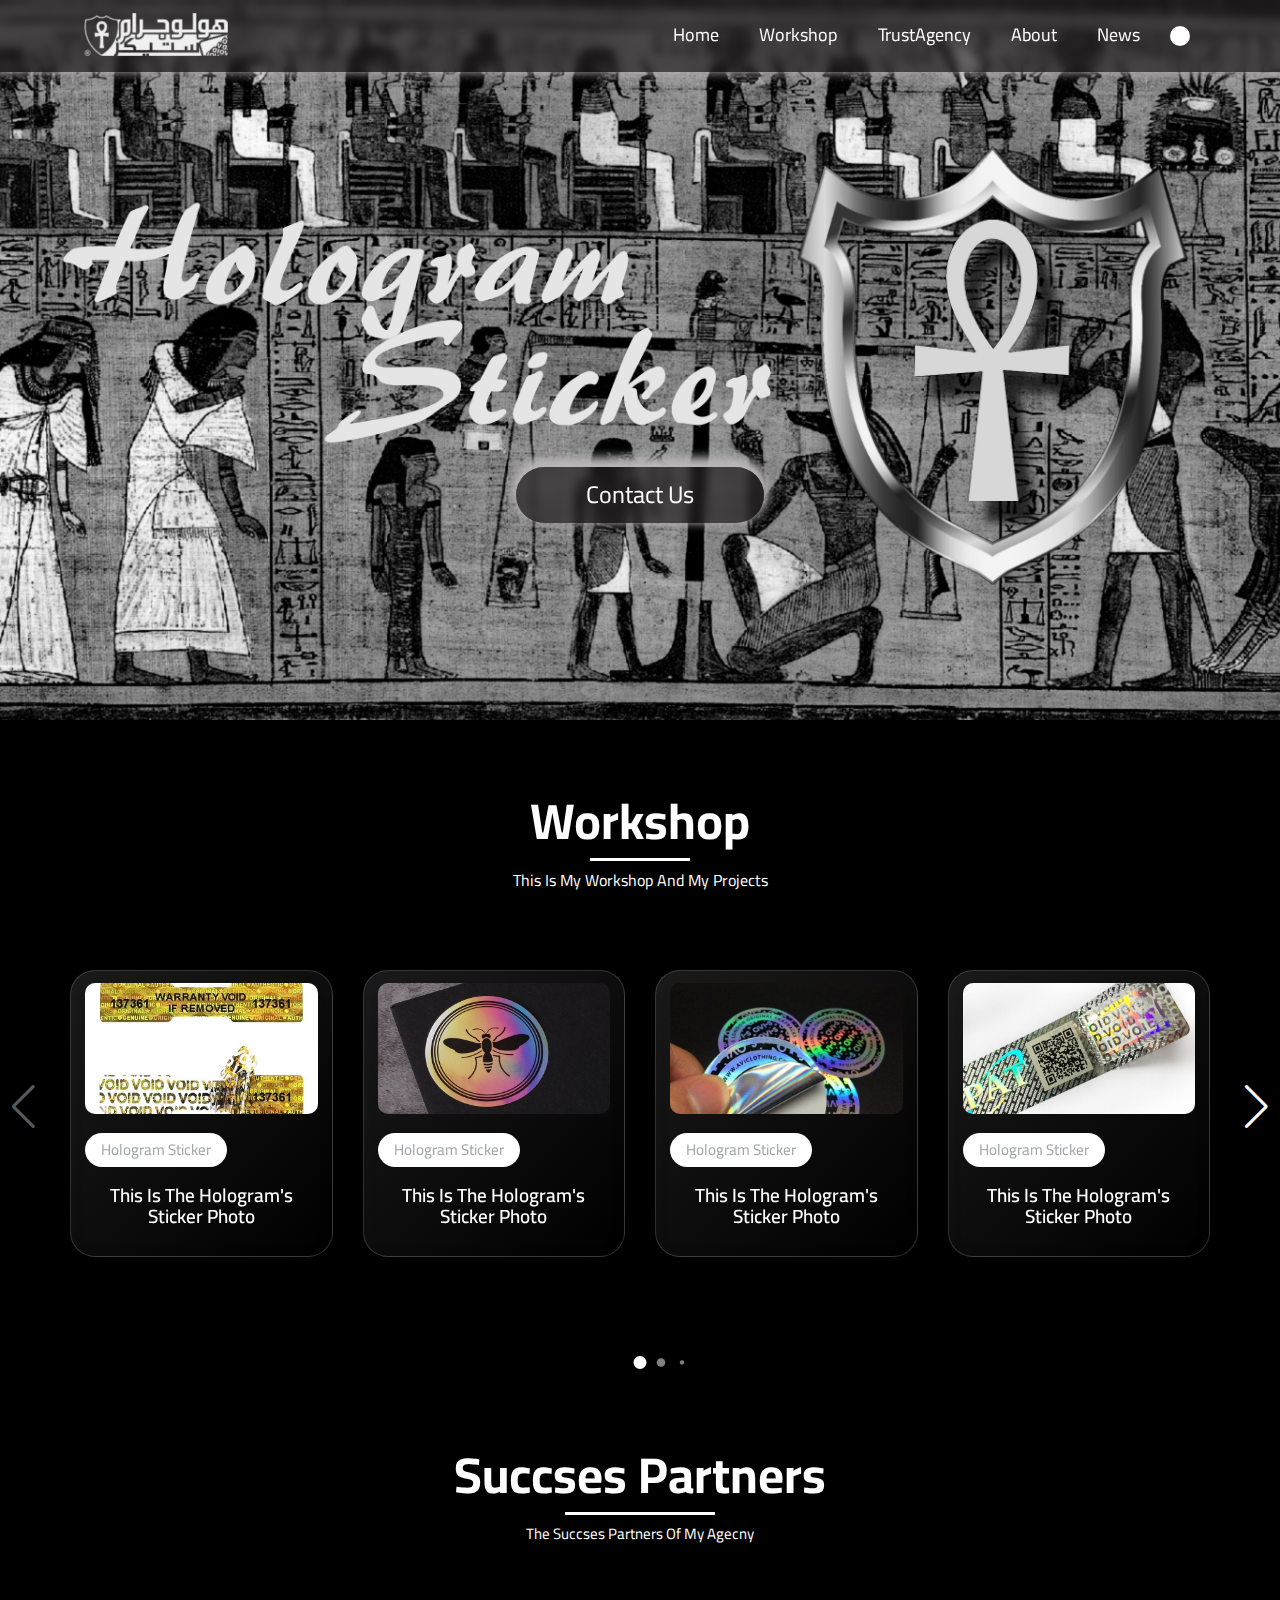
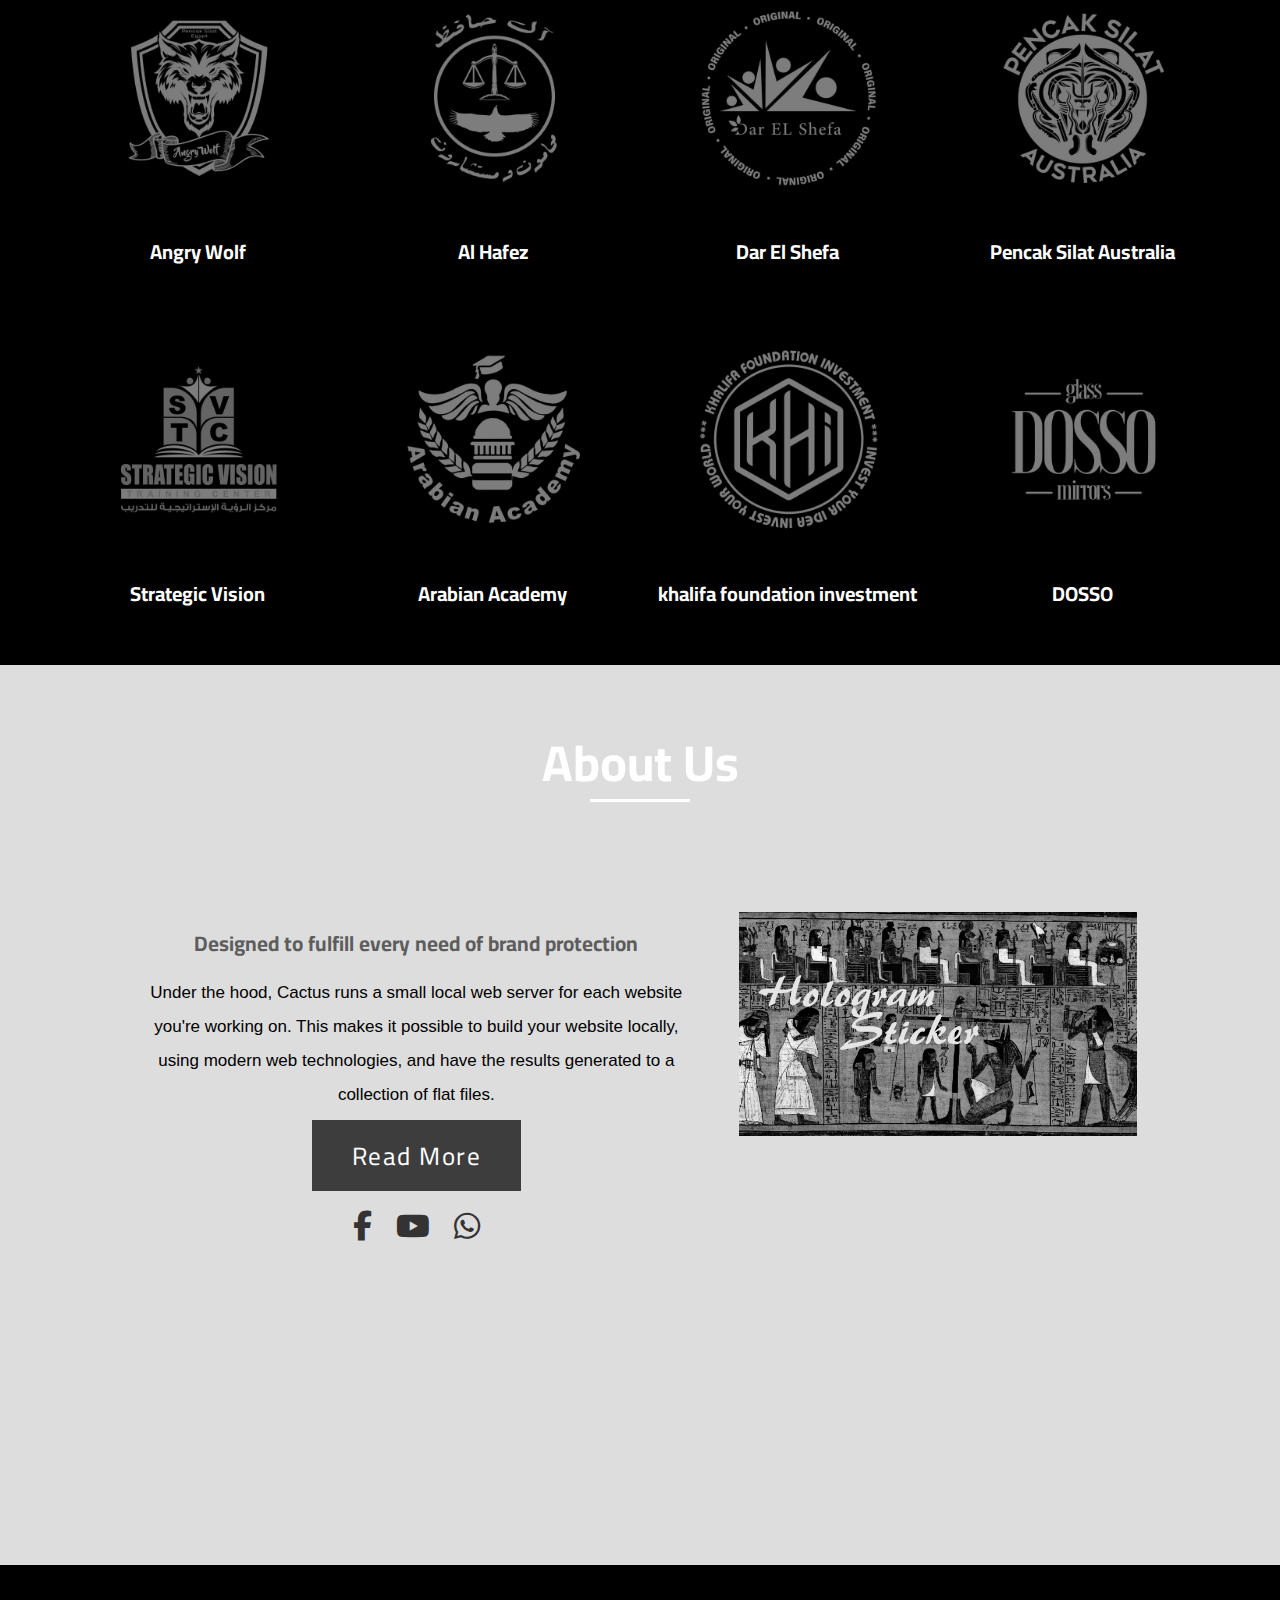
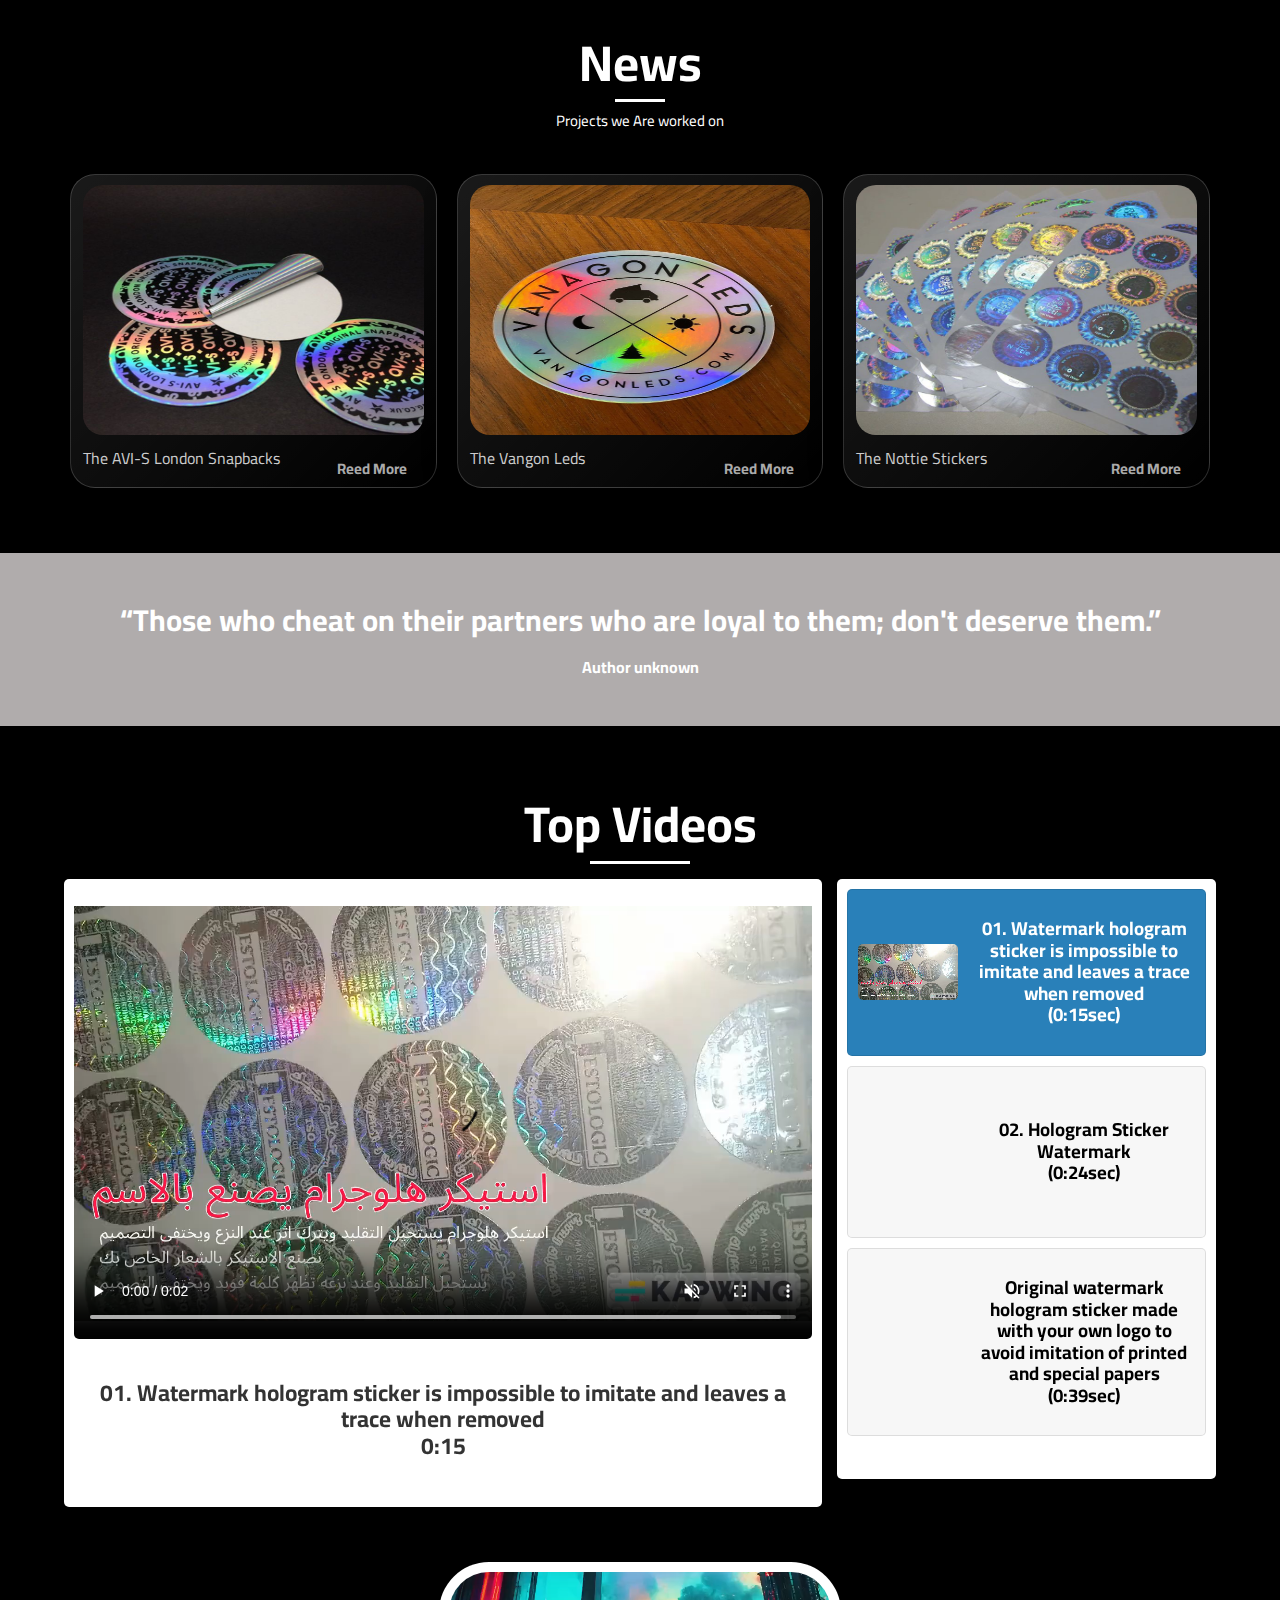
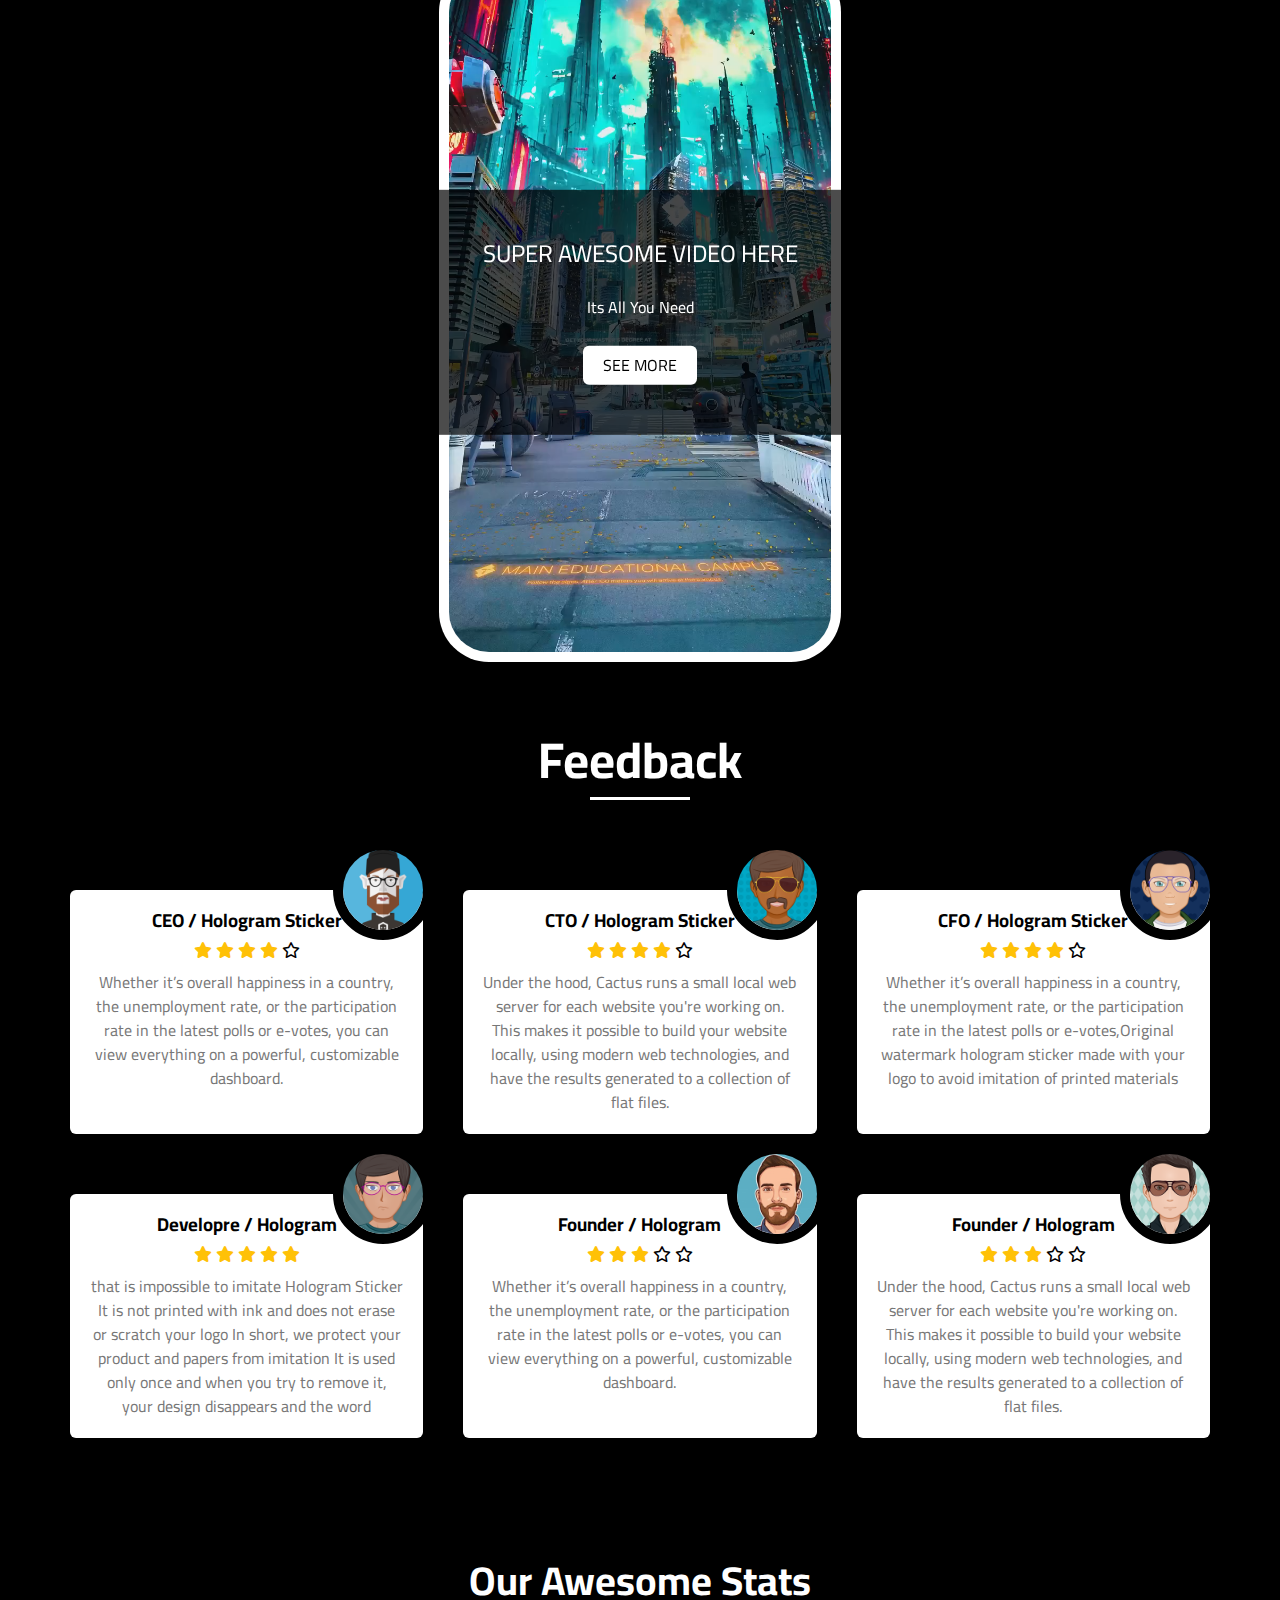
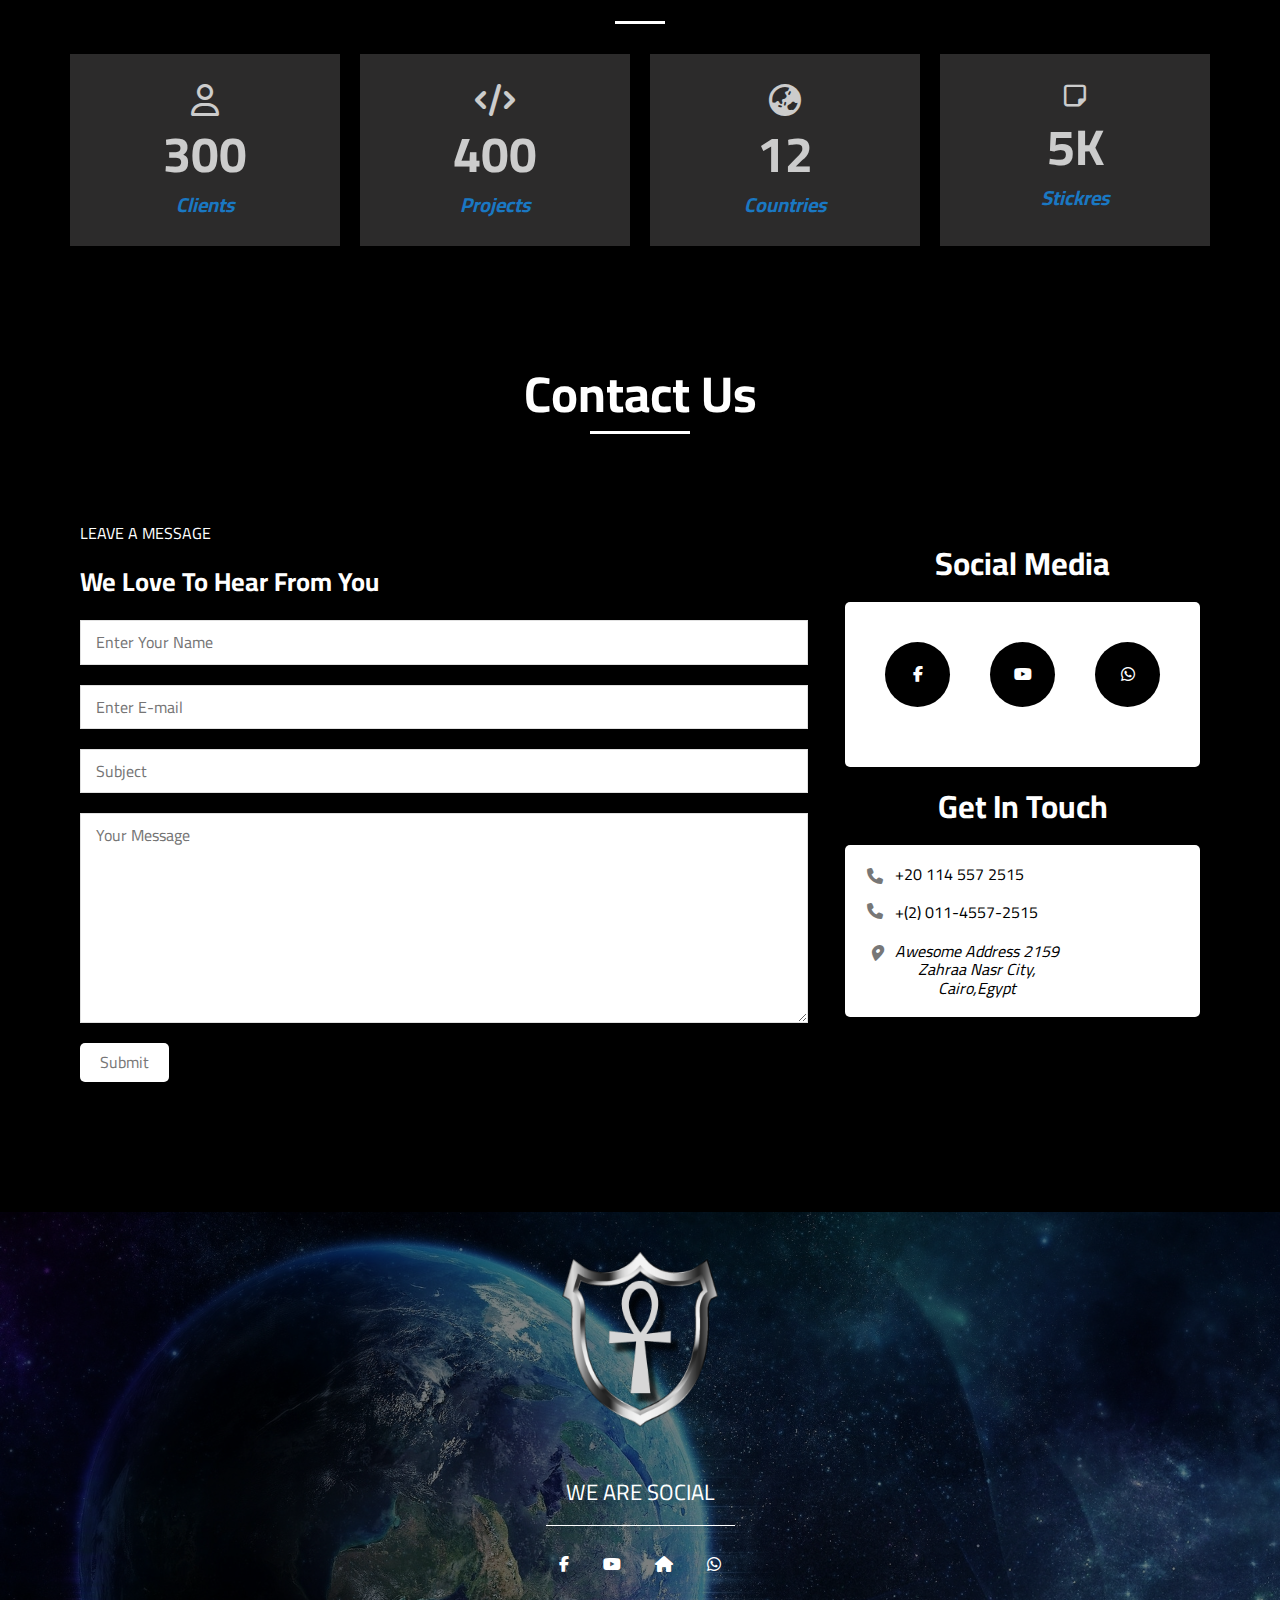
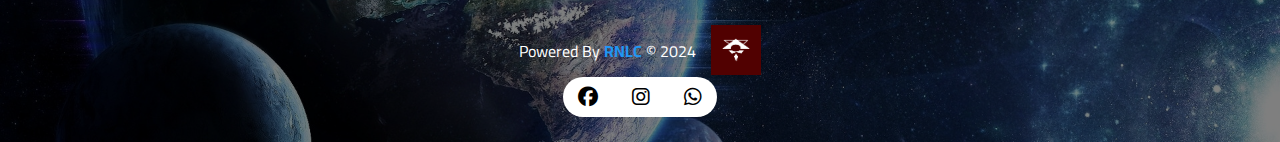
==== index.html @ 2830eb27 "Add files via upload" ====
<!DOCTYPE html>
<html lang="en">

<head>
    <meta charset="UTF-8" />
    <meta http-equiv="X-UA-Compatible" content="IE=edge" />
    <meta name="viewport" content="width=device-width, initial-scale=1.0" />
    <title>hologram</title>
    <link rel="stylesheet" href="css/normalize.css" />
    <link rel="stylesheet" href="css/index.css" />
    <!-- Font Awesome -->
    <link rel="stylesheet" href="css/all.min.css" />
    <!-- Google Fonts -->
    <link rel="preconnect" href="https://fonts.googleapis.com" />
    <link rel="preconnect" href="https://fonts.gstatic.com" crossorigin />
    <link href="https://fonts.googleapis.com/css2?family=Cairo:wght@300;400;700&#038;display=swap" rel="stylesheet" />

    <link rel="preconnect" href="https://fonts.googleapis.com">
    <link rel="preconnect" href="https://fonts.gstatic.com" crossorigin>
    <link
        href="https://fonts.googleapis.com/css2?family=Merriweather:ital,wght@0,300;0,400;0,700;0,900;1,300;1,400;1,700;1,900&display=swap"
        rel="stylesheet">
    <!-- Linking SwiperJS Script -->
    <link
      rel="stylesheet"
      href="https://cdn.jsdelivr.net/npm/swiper@11/swiper-bundle.min.css"
    />
</head>

<body>

    <body>
        <!-- Start Header -->
        <header class="hero" id="Header">
            <a href="" class="logo"><img src="imgs/hologram_logo.png" alt=""></a>
            <nav>
                <ul id="navbar">
                    <li><a href="#content">Home</a></li>
                    <li><a href="#product">Workshop</a></li>
                    <li><a href="#agency">TrustAgency</a></li>
                    <li><a href="#about">About</a></li>
                    <li><a href="#news">News</a></li>
                    <li>
                        <div id="google_translate_element" class="last"></div>

                        <script type="text/javascript">
                            function googleTranslateElementInit() {
                                new google.translate.TranslateElement({ pageLanguage: 'en' }, 'google_translate_element');
                            }
                        </script>
            
                        <script type="text/javascript"
                            src="//translate.google.com/translate_a/element.js?cb=googleTranslateElementInit"></script>
                    </li>
                    <a href="#" id="Close">
                        <i class="fa-solid fa-xmark"></i>
                    </a>
                </ul>
            </nav>
            <div class="mobile" id="mobile">
                <a href="#" id="menu">
                    <i id="bar" class="fa-solid fa-bars"></i>
                </a>
            </div>
                <script>
                    let cards = document.querySelectorAll('.silver');
                    cards.forEach(card => {
                        card.onmousemove = function (e) {
                            let x = e.pageX - card.offsetLeft;
                            let y = e.pageY - card.offsetTop;

                            card.style.setProperty('--x', x + 'px');
                            card.style.setProperty('--y', y + 'px');
                        }
                    })
                </script>
            </div>
        </header>
        <!-- End Header -->

        <!-- Start Landing Page -->
        <div class="content" id="content">
            <img src="imgs/hologram_landing_page.png" alt="" style="width: 100%; height: 100%;">
            <div class="info-contact">
                <a href="#Contact">Contact Us</a>   
            </div>
            <div class="silver">
                <img src="imgs/silver_hologram.png">
            </div> 
        </div>
        <!-- End Landing Page -->

        <!-- Start Product -->
        <div class="container-product swiper" id="product">
            <h2 class="main-title">Workshop</h2>
            <p style="color: white; padding-bottom: 30px;">This Is My Workshop And My Projects</p>
            <div class="card-wrapper">
              <ul class="card-list swiper-wrapper">
                <li class="card-item swiper-slide">
                  <a href="#" class="card-link">
                    <img src="./imgs/work1.jpg" alt="Card Image" class="card-image" />
                    <p class="badge">Hologram Sticker</p>
                    <h2 class="card-title">
                        This Is The Hologram's Sticker Photo

                    </h2>
                  </a>
                </li>
                <li class="card-item swiper-slide">
                  <a href="#" class="card-link">
                    <img src="./imgs/work2.jpg" alt="Card Image" class="card-image" />
                    <p class="badge">Hologram Sticker</p>
                    <h2 class="card-title">
                        This Is The Hologram's Sticker Photo

                    </h2>
                  </a>
                </li>
                <li class="card-item swiper-slide">
                  <a href="#" class="card-link">
                    <img src="./imgs/work3.jpg" alt="Card Image" class="card-image" />
                    <p class="badge">Hologram Sticker</p>
                    <h2 class="card-title">
                        This Is The Hologram's Sticker Photo

                    </h2>
                  </a>
                </li>
                <li class="card-item swiper-slide">
                  <a href="#" class="card-link">
                    <img src="./imgs/work4.jpg" alt="Card Image" class="card-image" />
                    <p class="badge">Hologram Sticker</p>
                    <h2 class="card-title">
                      This Is The Hologram's Sticker Photo
                    </h2>
                  </a>
                </li>
                <li class="card-item swiper-slide">
                    <a href="#" class="card-link">
                      <img src="./imgs/work5.jpg" alt="Card Image" class="card-image" />
                      <p class="badge">Hologram Sticker</p>
                      <h2 class="card-title">
                          This Is The Hologram's Sticker Photo
  
                      </h2>
                    </a>
                  </li>
                  <li class="card-item swiper-slide">
                    <a href="#" class="card-link">
                      <img src="./imgs/work6.jpg" alt="Card Image" class="card-image" />
                      <p class="badge">Hologram Sticker</p>
                      <h2 class="card-title">
                          This Is The Hologram's Sticker Photo
  
                      </h2>
                    </a>
                  </li>
                  <li class="card-item swiper-slide">
                    <a href="#" class="card-link">
                      <img src="./imgs/work7.jpg" alt="Card Image" class="card-image" />
                      <p class="badge">Hologram Sticker</p>
                      <h2 class="card-title">
                          This Is The Hologram's Sticker Photo
  
                      </h2>
                    </a>
                  </li>
                  <li class="card-item swiper-slide">
                    <a href="#" class="card-link">
                      <img src="./imgs/work8.jpg" alt="Card Image" class="card-image" />
                      <p class="badge">Hologram Sticker</p>
                      <h2 class="card-title">
                        This Is The Hologram's Sticker Photo
                      </h2>
                    </a>
                  </li>
                  <li class="card-item swiper-slide">
                    <a href="#" class="card-link">
                      <img src="./imgs/work9.jpg" alt="Card Image" class="card-image" />
                      <p class="badge">Hologram Sticker</p>
                      <h2 class="card-title">
                          This Is The Hologram's Sticker Photo
  
                      </h2>
                    </a>
                  </li>
                  <li class="card-item swiper-slide">
                    <a href="#" class="card-link">
                      <img src="./imgs/work10.jpg" alt="Card Image" class="card-image" />
                      <p class="badge">Hologram Sticker</p>
                      <h2 class="card-title">
                          This Is The Hologram's Sticker Photo
  
                      </h2>
                    </a>
                  </li>
                  <li class="card-item swiper-slide">
                    <a href="#" class="card-link">
                      <img src="./imgs/work11.jpg" alt="Card Image" class="card-image" />
                      <p class="badge">Hologram Sticker</p>
                      <h2 class="card-title">
                          This Is The Hologram's Sticker Photo
  
                      </h2>
                    </a>
                  </li>
                  <li class="card-item swiper-slide">
                    <a href="#" class="card-link">
                      <img src="./imgs/work12.jpg" alt="Card Image" class="card-image" />
                      <p class="badge">Hologram Sticker</p>
                      <h2 class="card-title">
                        This Is The Hologram's Sticker Photo
                      </h2>
                    </a>
                  </li>
                  <li class="card-item swiper-slide">
                    <a href="#" class="card-link">
                      <img src="./imgs/work13.jpg" alt="Card Image" class="card-image" />
                      <p class="badge">Hologram Sticker</p>
                      <h2 class="card-title">
                          This Is The Hologram's Sticker Photo
  
                      </h2>
                    </a>
                  </li>
                  <li class="card-item swiper-slide">
                    <a href="#" class="card-link">
                      <img src="./imgs/work14.jpg" alt="Card Image" class="card-image" />
                      <p class="badge">Hologram Sticker</p>
                      <h2 class="card-title">
                          This Is The Hologram's Sticker Photo
  
                      </h2>
                    </a>
                  </li>
                  <li class="card-item swiper-slide">
                    <a href="#" class="card-link">
                      <img src="./imgs/work15.jpg" alt="Card Image" class="card-image" />
                      <p class="badge">Hologram Sticker</p>
                      <h2 class="card-title">
                          This Is The Hologram's Sticker Photo
  
                      </h2>
                    </a>
                  </li>
                  <li class="card-item swiper-slide">
                    <a href="#" class="card-link">
                      <img src="./imgs/work16.jpg" alt="Card Image" class="card-image" />
                      <p class="badge">Hologram Sticker</p>
                      <h2 class="card-title">
                        This Is The Hologram's Sticker Photo
                      </h2>
                    </a>
                  </li>
                  <li class="card-item swiper-slide">
                    <a href="#" class="card-link">
                      <img src="./imgs/work17.jpg" alt="Card Image" class="card-image" />
                      <p class="badge">Hologram Sticker</p>
                      <h2 class="card-title">
                          This Is The Hologram's Sticker Photo
  
                      </h2>
                    </a>
                  </li>
                  <li class="card-item swiper-slide">
                    <a href="#" class="card-link">
                      <img src="./imgs/work18.jpg" alt="Card Image" class="card-image" />
                      <p class="badge">Hologram Sticker</p>
                      <h2 class="card-title">
                        This Is The Hologram's Sticker Photo
                      </h2>
                    </a>
                  </li>
              </ul>
              <div class="swiper-pagination"></div>
              <div class="swiper-slide-button swiper-button-prev"></div>
              <div class="swiper-slide-button swiper-button-next"></div>
            </div>
          </div>
        <!-- End Product -->

        <div class="agency" id="agency">
            <h2 class="main-title">Succses Partners</h2>
            <p>The Succses Partners Of My Agecny</p>
            <div class="container">
                <div class="box quality">
                    <div class="img-holder right"><img decoding="async" src="imgs/IMG-20240914-WA0010.jpg" alt="" />
                    </div>
                    <h2>Angry Wolf</h2>
                </div>
                <div class="box time">
                    <div class="img-holder left"><img decoding="async" src="imgs/IMG-20240914-WA0009.jpg" alt="" />
                    </div>
                    <h2>Al Hafez</h2>
                </div>
                <div class="box passion">
                    <div class="img-holder right"><img decoding="async" src="imgs/IMG-20240914-WA0008.jpg" alt="" />
                    </div>
                    <h2>
                        Dar El Shefa
                    </h2>
                </div>
                <div class="box time">
                    <div class="img-holder left"><img decoding="async" src="imgs/IMG-20240914-WA0007.jpg" alt="" />
                    </div>
                    <h2>Pencak Silat Australia</h2>
                </div>
                <div class="box passion">
                    <div class="img-holder right"><img decoding="async" src="imgs/IMG-20240914-WA0006.jpg" alt="" />
                    </div>
                    <h2>Strategic Vision</h2>
                </div>
                <div class="box time">
                    <div class="img-holder left"><img decoding="async" src="imgs/IMG-20240914-WA0005.jpg" alt="" />
                    </div>
                    <h2>Arabian Academy</h2>
                </div>
                <div class="box passion">
                    <div class="img-holder right"><img decoding="async" src="imgs/IMG-20240914-WA0004.jpg" alt="" />
                    </div>
                    <h2>khalifa foundation investment</h2>
                </div>
                <div class="box time">
                    <div class="img-holder left"><img decoding="async" src="imgs/IMG-20240914-WA0003.jpg" alt="" />
                    </div>
                    <h2>DOSSO</h2>
                </div>
            </div>
        </div>
        <!-- Start About -->
        <div class="about" id="about">
            <h2 class="main-title">About Us</h2>
            <div class="container">
                <div class="content-about">
                    <div class="content-info">
                        <h3>
                            Designed to fulfill every need of brand protection
                        </h3>
                        <p>
                            Under the hood, Cactus runs a small local web server for each website you're working on.
                            This makes it possible to build your website locally, using modern web technologies, and
                            have the results generated to a collection of flat files.
                        </p>
                        <div class="button">
                            <a href="#news">Read More</a>
                        </div>
                    </div>
                    <div class="social">
                        <a href="https://www.facebook.com/hologram.sticker.eg"><i
                                class="fab fa-facebook-f facebook"></i></a>
                        <a href="https://www.youtube.com/@hologramsticker"><i class="fab fa-youtube youtube"></i></a>
                        <a href="https://api.whatsapp.com/send?phone=201145572515"><i
                                class="fab fa-whatsapp whatsapp"></i></a>
                    </div>
                </div>
                <div class="image-about">
                    <img src="imgs/hologram_landing_page.png" alt="">
                </div>
            </div>
        </div>
        <!-- End About -->

        <!-- Start News -->
        <div id="news" class="workspace">
            <h2 class="main-title">News</h2>
            <p>Projects we Are worked on</p>
            <div class="container">
                <div class="pro">
                    <img src="imgs/new1.jpg" alt="">
                    <div class="design">
                        <span>The AVI-S London Snapbacks</span>
                    </div>
                    <a href="sheet1.html">Reed More</a>
                </div>
                <div class="pro">
                    <img src="imgs/new2.jpg" alt="">
                    <div class="design">
                        <span>The Vangon Leds</span>
                    </div>
                    <a href="sheet2.html">Reed More</a>
                </div>
                <div class="pro">
                    <img src="imgs/new3.jpg" alt="">
                    <div class="design">
                        <span>The Nottie Stickers</span>
                    </div>
                    <a href="sheet3.html">Reed More</a>
                </div>
            </div>
        </div>
        <!-- End News -->

        <!-- Start Quote -->
        <div class="quote">
            <div class="container">
                <q>Those who cheat on their partners who are loyal to them; don't deserve them.</q>
                <span>Author unknown</span>
            </div>
        </div>
        <!-- End Quote -->

        <!-- Start Videos -->
        <div class="videos" id="videos">
            <h2 class="main-title">Top Videos</h2>
            <div class="imgs-container">
                <div class="main-video">
                    <video src="imgs/استيكر هلوجرام علامة مائية يستحيل التقليد ويترك اثر عند النزع.mp4" controls muted
                        autoplay></video>
                    <h3 class="title">01. Watermark hologram sticker is impossible to imitate and leaves a trace when removed
                        <br>0:15
                    </h3>
                </div>
                <div class="list">
                    <div class="vid active">
                        <video src="imgs/استيكر هلوجرام علامة مائية يستحيل التقليد ويترك اثر عند النزع.mp4"
                            muted></video>
                        <h3 class="title">01. Watermark hologram sticker is impossible to imitate and leaves a trace when removed
                            <br>(0:15sec)</h3>
                    </div>
                    <div class="vid">
                        <video src="imgs/ستيكر هلوجرام مائية.mp4" muted></video>
                        <h3 class="title">02. Hologram Sticker Watermark
                            <br>(0:24sec)
                        </h3>
                    </div>
                    <div class="vid">
                        <video src="imgs/ملصق أمنى هلوجرام ستيكر علامة مائية.mp4" muted></video>
                        <h3 class="title">
                            Original watermark hologram sticker made with your own logo to avoid imitation of printed and special papers
                            <br>(0:39sec)
                        </h3>
                    </div>
                </div>
            </div>
        </div>
        <!-- End Videos -->

        <!-- Start Video -->
        <div class="video">
            <div class="video-container">
                <video autoplay muted loop>
                    <source src="imgs/future.mp4" type="video/mp4" />
                </video>
            </div>
            <div class="text">
                <h2>Super Awesome Video Here</h2>
                <p>Its All You Need</p>
                <button><a href="#videos">See More</a></button>
            </div>
        </div>
        <!-- End Video -->

        <!-- Start Testimonials -->
        <div class="testimonials" id="testimonials">
            <h2 class="main-title">Feedback</h2>
            <div class="container">
                <div class="box">
                    <img decoding="async" src="imgs/avatar-01.png" alt="" />
                    <h3>CEO / Hologram Sticker</h3>
                    <div class="rate">
                        <i class="filled fas fa-star"></i>
                        <i class="filled fas fa-star"></i>
                        <i class="filled fas fa-star"></i>
                        <i class="filled fas fa-star"></i>
                        <i class="far fa-star"></i>
                    </div>
                    <p>
                        Whether it’s overall happiness in a country, the unemployment rate, or the participation rate in the latest polls or e-votes, you can view everything on a powerful, customizable dashboard.
                    </p>
                </div>
                <div class="box">
                    <img decoding="async" src="imgs/avatar-02.png" alt="" />
                    <h3>CTO / Hologram Sticker</h3>
                    <div class="rate">
                        <i class="filled fas fa-star"></i>
                        <i class="filled fas fa-star"></i>
                        <i class="filled fas fa-star"></i>
                        <i class="filled fas fa-star"></i>
                        <i class="far fa-star"></i>
                    </div>
                    <p>
                        Under the hood, Cactus runs a small local web server for each website you're working on. This makes it possible to build your website locally, using modern web technologies, and have the results generated to a collection of flat files.
                    </p>
                </div>
                <div class="box">
                    <img decoding="async" src="imgs/avatar-03.png" alt="" />
                    <h3>CFO / Hologram Sticker</h3>
                    <div class="rate">
                        <i class="filled fas fa-star"></i>
                        <i class="filled fas fa-star"></i>
                        <i class="filled fas fa-star"></i>
                        <i class="filled fas fa-star"></i>
                        <i class="far fa-star"></i>
                    </div>
                    <p>
                        Whether it’s overall happiness in a country, the unemployment rate, or the participation rate in the latest
                         polls or e-votes,Original watermark hologram sticker made with your logo to avoid
                         imitation of printed materials
                    </p>
                </div>
                <div class="box">
                    <img decoding="async" src="imgs/avatar-04.png" alt="" />
                    <h3>Developre / Hologram</h3>
                    <span class="title"></span>
                    <div class="rate">
                        <i class="filled fas fa-star"></i>
                        <i class="filled fas fa-star"></i>
                        <i class="filled fas fa-star"></i>
                        <i class="filled fas fa-star"></i>
                        <i class="filled fas fa-star"></i>
                    </div>
                    <p>
                        that is impossible to imitate Hologram Sticker It is not
                        printed with ink and does not erase or scratch your logo In short,
                        we protect your product and papers from imitation It is used only
                        once and when you try to remove it, your design disappears and the
                        word
                    </p>
                </div>
                <div class="box">
                    <img decoding="async" src="imgs/avatar-05.png" alt="" />
                    <h3>Founder / Hologram</h3>
                    <div class="rate">
                        <i class="filled fas fa-star"></i>
                        <i class="filled fas fa-star"></i>
                        <i class="filled fas fa-star"></i>
                        <i class="far fa-star"></i>
                        <i class="far fa-star"></i>
                    </div>
                    <p>
                        Whether it’s overall happiness in a country, the unemployment rate, or the participation rate in the latest polls or e-votes, you can view everything on a powerful, customizable dashboard.
                    </p>
                </div>
                <div class="box">
                    <img decoding="async" src="imgs/avatar-06.png" alt="" />
                    <h3>Founder / Hologram</h3>
                    <div class="rate">
                        <i class="filled fas fa-star"></i>
                        <i class="filled fas fa-star"></i>
                        <i class="filled fas fa-star"></i>
                        <i class="far fa-star"></i>
                        <i class="far fa-star"></i>
                    </div>
                    <p>
                        Under the hood, Cactus runs a small local web server for each website you're working on. This makes it possible to build your website locally, using modern web technologies, and have the results generated to a collection of flat files.
                    </p>
                </div>
            </div>
        </div>
        <!-- End Testimonials -->

        <!-- Start Stats -->
        <div class="stats" id="stats">
            <h2>Our Awesome Stats</h2>
            <div class="container">
                <div class="box">
                    <i class="far fa-user fa-2x fa-fw"></i>
                    <span class="number">300</span>
                    <span class="text">Clients</span>
                </div>
                <div class="box">
                    <i class="fas fa-code fa-2x fa-fw"></i>
                    <span class="number">400</span>
                    <span class="text">Projects</span>
                </div>
                <div class="box">
                    <i class="fas fa-globe-asia fa-2x fa-fw"></i>
                    <span class="number">12</span>
                    <span class="text">Countries</span>
                </div>
                <div class="box">
                    <i class="fa-regular fa-note-sticky" style="font-size: 25px;"></i>
                    <span class="number">5K</span>
                    <span class="text">Stickres</span>
                </div>
            </div>
        </div>
        <!-- End Stats -->
        <!-- Start Contact -->
        <div class="main-content" id="Contact">
            <h2 class="main-title">Contact Us</h2>
            <div id="form-details">
                <form action="https://formsubmit.co/aom630619@gmail.com" method="post">
                    <span>LEAVE A MESSAGE</span>
                    <h2>We Love To Hear From You</h2>
                    <input type="text" placeholder="Enter Your Name">
                    <input type="email" placeholder="Enter E-mail">
                    <input type="text" placeholder="Subject">
                    <textarea name="" id="" cols="30" rows="10" placeholder="Your Message"></textarea>
                    <button class="normal">Submit</button>
                </form>
                <div class="people">
                    <h1>Social Media</h1>
                    <div class="social">
                        <div>
                            <a href="https://www.facebook.com/hologram.sticker.eg"><i
                                    class="fab fa-facebook-f facebook"></i></a>
                        </div>
                        <div>
                            <a href="https://www.youtube.com/@hologramsticker"><i
                                    class="fab fa-youtube youtube"></i></a>
                        </div>
                        <div>
                            <a href="https://api.whatsapp.com/send?phone=201145572515"><i
                                    class="fab fa-whatsapp whatsapp"></i></a>
                        </div>
                    </div>
                    <h1>Get In Touch</h1>
                    <div class="info">
                        <span class="phone">+20 114 557 2515</span>
                        <span class="phone">+(2) 011-4557-2515</span>
                        <address>Awesome Address 2159<br>Zahraa Nasr City,<br>Cairo,Egypt</address>
                    </div>
                </div>
            </div>
        </div>
        <!-- End Contact -->

        <!-- Start Footer -->
        <div class="footer">
            <div class="container">
                <img decoding="async" src="imgs/silver_hologram.png" alt="Logo" />
                <p>We Are Social</p>
                <div class="social-icons">
                    <a href="https://www.facebook.com/hologram.sticker.eg"><i class="fab fa-facebook-f"></i></a>
                    <a href="https://www.youtube.com/@hologramsticker"><i class="fab fa-youtube"></i></a>
                    <a href="#hero"><i class="fas fa-home"></i></a>
                    <a href="https://api.whatsapp.com/send?phone=201145572515"><i class="fab fa-whatsapp"></i></a>
                </div>
                <div class="rnlc-footer">
                    <p class="copyright">Powered By <span>RNLC</span> &copy; 2024 </p>
                    <img src="/imgs/Logo_RNLC.png" alt="">
                </div>
                <div class="links-rnlc">
                    <div class="links">
                        <a href="https://www.facebook.com/profile.php?id=61560481726243&mibextid=ZbWKwL"><i class="fab fa-facebook facebook"></i></a>
                    <a href="https://www.instagram.com/rnlc_org?igsh=ZGl0NHdwZDF6OWFm"><i class="fab fa-instagram instagram"></i></a>
                    <a href="https://whatsapp.com/channel/0029VaduFBdE50Ucn7Ze191o"><i class="fab fa-whatsapp whatsapp"></i></a>
                    </div>
                </div>
            </div>
        </div>
        <!-- End Footer -->

    </body>

    <!-- Linking SwiperJS Script -->
    <script src="https://cdn.jsdelivr.net/npm/swiper@11/swiper-bundle.min.js"></script>

    <script src="js/index.js"></script>

    <script>
        let listVideo = document.querySelectorAll('.list .vid');
        let mainVideo = document.querySelector('.main-video video');
        let title = document.querySelectorAll('.main-video .title');

        listVideo.forEach(video => {
            video.onclick = () => {
                listVideo.forEach(vid => vid.classList.remove('active'));
                video.classList.add('active');
                if (video.classList.contains('active')) {
                    let src = video.children[0].getAttribute('src');
                    mainVideo.src = src;
                    let text = video.children[1].innerHTML;
                    title.innerHTML = text;
                }
            }
        })
    </script>

</html>
---- css/index.css ----
/* Start Global Rules */
* {
  -webkit-box-sizing: border-box;
  -moz-box-sizing: border-box;
  box-sizing: border-box;
}

:root {
  --main-color: #2196f3;
  --main-color-alt: #1787e0;
  --main-transition: 0.3s;
  --main-padding-top: 50px;
  --main-padding-bottom: 50px;
  --section-background: black;
}

html {
  scroll-behavior: smooth;
}

body {
  font-family: "Cairo", sans-serif;
  height: 100vh;
}

a {
  text-decoration: none;
}

ul {
  list-style: none;
  margin: 0;
  padding: 0;
}

.container {
  padding-left: 15px;
  padding-right: 15px;
  margin-left: auto;
  margin-right: auto;
}

/* Small */
@media (min-width: 768px) {
  .container {
    width: 750px;
  }
}

/* Medium */
@media (min-width: 992px) {
  .container {
    width: 970px;
  }
}

/* Large */
@media (min-width: 1200px) {
  .container {
    width: 1170px;
  }
}

/* End Global Rules  */
/* Start Header */
.header {
  position: relative;
  -webkit-box-shadow: 0 0 10px #ddd;
  -moz-box-shadow: 0 0 10px #ddd;
  box-shadow: 0 0 10px #ddd;
}

.header .container {
  display: flex;
  justify-content: space-between;
  align-items: center;
  flex-wrap: wrap;
  position: relative;
}

.header .logo {
  color: var(--main-color);
  font-size: 26px;
  font-weight: bold;
  height: 72px;
  display: flex;
  justify-content: center;
  align-items: center;
}

.header .logo img {
  width: 150px;
}

@media (max-width: 767px) {
  .header .logo {
    width: 100%;
    height: 50px;
  }
}

.header .main-nav {
  display: flex;
}

@media (max-width: 767px) {
  .header .main-nav {
    margin: auto;
  }
}

.header .main-nav > li:hover .mega-menu {
  opacity: 1;
  z-index: 100;
  top: calc(100% + 1px);
}

.header .main-nav > li > a {
  display: flex;
  justify-content: center;
  align-items: center;
  height: 72px;
  position: relative;
  color: #777;
  padding: 0 30px;
  overflow: hidden;
  font-size: 18px;
  transition: var(--main-transition);
}

@media (max-width: 767px) {
  .header .main-nav > li > a {
    padding: 10px;
    font-size: 14px;
    height: 40px;
  }
}

.header .main-nav > li > a::before {
  content: "";
  position: absolute;
  width: 100%;
  height: 4px;
  background-color: white;
  bottom: 0;
  left: -100%;
  transition: var(--main-transition);
}

.header .main-nav > li > a:hover::before {
  left: 0;
}
/* Start Hero */
#Header {
  display: flex;
  justify-content: space-between;
  align-items: center;
  padding: 10px 80px;
  background-color: rgba(35, 33, 33, 0.678);
  box-shadow: 0px -5px 10px 5px #b9b7b7;
  backdrop-filter: blur(5px);
  position: fixed;
  width: 100%;
  left: 0;
  top: 0;
  z-index: 10;
}

#navbar {
  display: flex;
  justify-content: center;
  align-items: center;
}

#navbar li {
  list-style: none;
  padding: 0 10px;
  position: relative;
}

#Header .logo img {
  width: 150px;
}

header #navbar > li > a {
  display: flex;
  justify-content: center;
  align-items: center;
  height: 40px;
  position: relative;
  color: white;
  padding: 0 10px;
  overflow: hidden;
  font-size: 18px;
  transition: var(--main-transition);
}

header #navbar > li > a::before {
  content: "";
  position: absolute;
  width: 100%;
  height: 4px;
  background-color: black;
  bottom: 0;
  left: -100%;
  transition: var(--main-transition);
  border-radius: 50%;
}
header #navbar > li > a:hover {
  color: #777;
}
header #navbar > li > a:hover::before {
  left: 0;
}

#google_translate_element {
  background-color: white;
  padding: 10px;
  border-radius: 20px;
}

.content {
  text-align: center;
  background-color: black;
  position: relative;
}

.content a {
  text-decoration: none;
  display: inline-block;
  color: #fff;
  font-size: 24px;
  padding: 14px 70px;
  border-radius: 50px;
  position: absolute;
  left: 50%;
  transform: translateX(-50%);
  bottom: 200px;
  background-color: rgba(35, 33, 33, 0.678);
  box-shadow: 0px -5px 10px 5px #b9b7b7;
  backdrop-filter: blur(5px);
  outline: none;
  transition: var(--main-transition);
}

.content a:hover {
  background-color: black;
  color: white;
  border: none;
}

.content .silver {
  position: absolute;
  right: 3%;
  top: 50%;
  transform: translateY(-50%);
  overflow: hidden;
  transition: var(--main-transition), top 0s, left 0s;
}

.content .silver img {
  width: 500px;
  position: relative;
  animation: up-and-down 5s linear infinite;
}

@keyframes up-and-down {
  0%,
  100% {
    top: 0;
  }

  50% {
    top: -30px;
  }
}

@media (max-width: 1200px) {
  .content .silver {
    top: 55%;
  }
  .content .silver img {
    width: 400px;
  }
  .content a {
    bottom: 130px;
  }
}

@media (max-width: 1050px) {
  .content .silver {
    top: 50%;
  }
  .content .silver img {
    width: 300px;
  }
}
@media (max-width: 900px) {
  .content .silver {
    top: 55%;
  }
  .content .silver img {
    width: 250px;
  }
  .content a {
    bottom: 80px;
    padding: 10px 20px;
    font-size: 18px;
  }
}
@media (max-width: 767px) {
  .content {
    height: 350px;
  }
  .content .silver {
    top: 57%;
  }
  .content .silver img {
    width: 250px;
    animation: up-and-down-animation-responsive 3s linear infinite;
  }
}
@media (max-width: 640px) {
  .content .silver {
    top: 57%;
  }
  .content .silver img {
    width: 200px;
    animation: up-and-down-animation-responsive 3s linear infinite;
  }
}
@media (max-width: 590px) {
  .content .silver {
    top: 58%;
  }
  .content .silver img {
    width: 150px;
    animation: up-and-down-animation-responsive 3s linear infinite;
  }
  .content a {
    bottom: 40px;
    padding: 10px 20px;
    font-size: 18px;
  }
}
@media (max-width: 410px) {
  .content .silver img {
    display: none;
  }
  .content a {
    bottom: 0px;
    padding: 5px 15px;
    font-size: 14px;
  }
}

@keyframes up-and-down-animation-responsive {
  0%,
  100% {
    top: 0;
  }

  50% {
    top: -15px;
  }
}

#mobile,
#Close {
  display: none;
  align-items: center;
}

.menu i {
  color: #777;
  font-size: 20px;
  transition: var(--main-transition);
}

.menu i:hover {
  color: black;
}

@media (max-width: 991px) {
  #Header .logo img {
    width: 70px;
  }
  #navbar {
    display: flex;
    flex-direction: column;
    align-items: flex-start;
    justify-content: flex-start;
    position: fixed;
    top: 0;
    right: -300px;
    height: 100vh;
    width: 300px;
    background-color: rgba(58, 57, 57, 0.95);
    box-shadow: 0 40px 60px rgba(0, 0, 0, 0.01);
    padding: 80px 0 0 10px;
    transition: 0.3s;
  }

  #navbar.active {
    right: 0px;
  }

  #navbar li {
    margin-bottom: 25px;
  }

  #mobile {
    display: flex;
    align-items: center;
  }

  #mobile i {
    color: white;
    font-size: 24px;
    padding-left: 20px;
    cursor: pointer;
  }

  #Close {
    display: initial;
    position: absolute;
    top: 30px;
    left: 30px;
    color: white;
    font-size: 24px;
  }
}

.content .go-down {
  color: #777;
  position: absolute;
  bottom: 120px;
  left: 50%;
  transform: translateX(-50%);
  transition: var(--main-transition);
  background-color: transparent;
}

.content .go-down:hover {
  color: white;
  background-color: transparent;
}

.content .go-down i {
  animation: bouncing 1.5s infinite;
}

@keyframes bouncing {
  0%,
  10%,
  20%,
  50%,
  80%,
  100% {
    transform: translateY(0);
  }

  40%,
  60% {
    transform: translateY(-15px);
  }
}

/* Start WorkSpace */
#product {
  text-align: center;
  padding-top: 50px;
  padding-bottom: 50px;
  background-color: black;
}

.main-title {
  color: white;
  font-size: 50px;
  margin: 20px 0;
  position: relative;
}

.main-title::before {
  content: "";
  position: absolute;
  width: 100px;
  height: 3px;
  background-color: white;
  left: 50%;
  transform: translateX(-50%);
  bottom: -10px;
}

/* #product p {
  color: white;
  font-size: 15px;
  margin-bottom: 30px;
}

#product .container {
  display: grid;
  grid-template-columns: repeat(auto-fill, minmax(250px, 1fr));
  gap: 20px;
}

#product .container .pro {
  background: linear-gradient(
    135deg,
    rgba(255, 255, 255, 0.1),
    rgba(255, 255, 255, 0)
  );
  -webkit-backdrop-filter: blur(10px);
  padding: 10px 12px;
  border: 1px solid rgba(255, 255, 255, 0.18);
  box-shadow: 0 8px 32px 0 rgba(0, 0, 0, 0.37);
  border-radius: 25px;
  margin: 15px 0;
  transition: all 0.3s linear;
  position: relative;
}

#product .container .pro:hover {
  transform: scale(1.03);
  background-color: white;
}

#product .container .pro img {
  width: 100%;
  height: 250px;
  border-radius: 20px;
}

#product .pro .design {
  text-align: start;
  padding: 10px 0;
  transition: all 0.3s linear;
}

#product .pro .design span {
  color: #ccc;
  font-size: 16px;
}

#product .pro .design h5 {
  margin: 10px 0;
  color: #ddd;
  font-size: 14px;
}

#product .pro .design i {
  font-size: 12px;
  color: yellow;
}

#product .pro a {
  width: fit-content;
  font-size: 15px;
  font-weight: 700;
  color: #aaa;
  position: absolute;
  top: 90%;
  right: 5%;
  transition: var(--main-transition);
  padding: 10px;
  border-radius: 20px;
}

#product .pro:hover a {
  transform: translateY(-10px);
  background-color: black;
}

#product .container .pro:hover h5,
#product .container .pro:hover span {
  color: black;
}

End WorkSpace */
/* Start Agency */
.agency {
  padding-top: 50px;
  padding-bottom: 50px;
  position: relative;
  background-color: black;
  text-align: center;
}

.agency .main-title {
  color: white;
  margin: 20px 0;
  position: relative;
}

.agency .main-title::before {
  content: "";
  position: absolute;
  width: 150px;
  height: 3px;
  background-color: white;
  left: 50%;
  transform: translateX(-50%);
  bottom: -10px;
}

.agency p {
  color: white;
  font-size: 15px;
  margin-bottom: 30px;
}

.agency .container {
  display: grid;
  grid-template-columns: repeat(auto-fill, minmax(250px, 1fr));
  gap: 40px;
}

.agency .box {
  text-align: center;
  position: relative;
  transition: var(--main-transition);
}

.agency .box .img-holder {
  padding: 30px;
  position: relative;
  overflow: hidden;
  transition: var(--main-transition);
}

.agency .box:hover .img-holder.right {
  transform: rotate(5deg) scale(1.1);
}

.agency .box:hover .img-holder.left {
  transform: rotate(-5deg) scale(1.1);
}

.agency .box:hover .img-holder::before {
  background-position: left bottom;
  color: white;
}

.agency .box .img-holder img {
  max-width: 100%;
  transition: var(--main-transition);
}

.agency .box h2 {
  font-size: 20px;
  font-weight: bold;
  color: white;
  padding: 40px 0;
  position: relative;
  background-color: transparent;
  transition: var(--main-transition);
  margin: -30px;
}

/* End Agency */
/* Start About */
.about {
  width: 100%;
  height: 100vh;
  background-color: #ddd;
  text-align: center;
  padding-top: 50px;
  padding-bottom: 50px;
}

.about .container {
  width: 80%;
  display: block;
  margin: auto;
  padding-top: 100px;
}

.about .content-about {
  float: left;
  width: 55%;
}

.about .content-about .main-title {
  margin: -100px auto 50px;
}

.about .image-about {
  float: right;
  width: 40%;
}

.about .image-about img {
  width: 100%;
  height: auto;
}

.about .content-about .content-info h3 {
  margin-top: 20px;
  margin-bottom: 20px;
  color: #5d5d5d;
  font-size: 21px;
}

.about .content-about .content-info p {
  margin-top: 10px;
  font-family: sans-serif;
  font-size: 17px;
  line-height: 2;
}

.content-about .content-info .button {
  margin-bottom: 30px;
  margin-top: 30px;
}

.content-about .content-info .button a {
  background-color: #3d3d3d;
  padding: 12px 40px;
  text-decoration: none;
  color: #fff;
  font-size: 25px;
  letter-spacing: 1.5px;
  transition: var(--main-transition);
}

.content-about .content-info .button a:hover {
  background-color: #a52a2a;
  color: #fff;
}

.about .content-about .social {
  margin: 40px 40px;
}

.about .content-about .social i {
  color: #333;
  font-size: 30px;
  padding: 0 10px;
  transition: var(--main-transition);
}

.about .content-about .social i.facebook:hover {
  color: #1877f2;
}

.about .content-about .social i.youtube:hover {
  color: #ff0000;
}

.about .content-about .social i.whatsapp:hover {
  color: #00ff00;
}

@media screen and (max-width: 768px) {
  .about .container {
    width: 80%;
    display: block;
    margin: auto;
    padding-top: 50px;
  }

  .about .content-about {
    float: none;
    width: 100%;
    display: block;
    margin: auto;
  }

  .about .image-about img {
    width: 100%;
    height: auto;
    display: block;
    margin: auto;
  }

  .about .image-about {
    float: none;
    width: 100%;
    display: block;
    margin: auto;
  }

  .content-about .title {
    text-align: center;
    font-size: 19px;
  }

  .content-about .content .button {
    text-align: center;
  }

  .content-about .content .button a {
    padding: 9px 30px;
  }

  .content-about .social {
    text-align: center;
  }
}

/* End About */
/* Start News */
#news {
  text-align: center;
  padding-top: 50px;
  padding-bottom: 50px;
  background-color: black;
}

#news .main-title {
  color: white;
  font-size: 50px;
  position: relative;
}

#news .main-title::before {
  width: 50px;
}

#news p {
  color: white;
  font-size: 15px;
  margin-bottom: 30px;
}

#news .container {
  display: grid;
  grid-template-columns: repeat(auto-fill, minmax(300px, 1fr));
  align-items: center;
  gap: 20px;
}

#news .container .pro {
  background: linear-gradient(
    135deg,
    rgba(255, 255, 255, 0.1),
    rgba(255, 255, 255, 0)
  );
  -webkit-backdrop-filter: blur(10px);
  padding: 10px 12px;
  border: 1px solid rgba(255, 255, 255, 0.18);
  box-shadow: 0 8px 32px 0 rgba(0, 0, 0, 0.37);
  border-radius: 25px;
  margin: 15px 0;
  transition: all 0.3s linear;
  position: relative;
}

#news .container .pro:hover {
  transform: scale(1.03);
  background-color: white;
}

#news .container .pro img {
  width: 100%;
  height: 250px;
  border-radius: 20px;
}

#news .pro .design {
  text-align: start;
  padding: 10px 0;
  transition: all 0.3s linear;
}

#news .pro .design span {
  color: #ccc;
  font-size: 16px;
}

#news .pro .design h5 {
  margin: 10px 0;
  color: #ddd;
  font-size: 14px;
}

#news .pro .design i {
  font-size: 12px;
  color: yellow;
}

#news .pro a {
  width: fit-content;
  font-size: 15px;
  font-weight: 700;
  color: #aaa;
  position: absolute;
  top: 88%;
  right: 5%;
  transition: var(--main-transition);
  padding: 10px;
  border-radius: 20px;
  transition: var(--main-transition);
}

#news .pro:hover a {
  transform: translateY(-10px);
  background-color: black;
}

#news a:hover {
  box-shadow: 0 0 25px #1a1a1a;
}

#news .container .pro:hover h5,
#news .container .pro:hover span {
  color: black;
}

/* End News */
/* Start Quote */
.quote {
  padding-top: 50px;
  padding-bottom: 50px;
  background-color: #ddd;
  background-size: cover;
  position: relative;
  text-align: center;
  color: white;
  font-weight: bold;
}

.quote::before {
  content: "";
  position: absolute;
  left: 0;
  top: 0;
  width: 100%;
  height: 100%;
  background-color: rgba(160, 155, 155, 0.75);
}

.quote .container {
  position: relative;
}

.quote q {
  font-size: 30px;
  margin-bottom: 20px;
  display: block;
}

/* End Quote */
/* Start Videos */
.videos {
  padding-top: 50px;
  padding-bottom: 50px;
  background-color: black;
  text-align: center;
}

.videos .imgs-container {
  display: grid;
  grid-template-columns: 2fr 1fr;
  gap: 15px;
  align-items: flex-start;
  padding: 5px 5%;
}

.imgs-container .main-video {
  background-color: #fff;
  border-radius: 5px;
  padding: 10px;
}

.imgs-container .main-video video {
  width: 100%;
  height: 450px;
  border-radius: 5px;
}

.imgs-container .main-video .title {
  color: #333;
  font-size: 23px;
  padding-top: 15px;
  padding-bottom: 15px;
}

.imgs-container .list {
  background-color: #fff;
  border-radius: 5px;
  height: 600px;
  overflow-y: scroll;
}

.imgs-container .list::-webkit-scrollbar {
  width: 7px;
}

.imgs-container .list::-webkit-scrollbar-track {
  background-color: #ccc;
  border-radius: 50px;
}

.imgs-container .list::-webkit-scrollbar {
  background-color: #666;
  border-radius: 50px;
}

.videos .imgs-container .list .vid {
  display: flex;
  align-items: center;
  gap: 15px;
  background-color: #f7f7f7;
  border-radius: 5px;
  margin: 10px;
  padding: 10px;
  border: 1px solid rgba(0, 0, 0, 0.1);
  cursor: pointer;
}

.videos .list .vid:hover {
  background-color: #eee;
}

.videos .list .vid.active {
  background-color: #2980b9;
}

.videos .list .vid.active .title {
  color: #fff;
}

.videos .list .vid video {
  width: 100px;
  border-radius: 5px;
}

@media (max-width: 991px) {
  .videos .imgs-container {
    grid-template-columns: 1.5fr 1fr;
    padding: 10px;
  }
}

@media (max-width: 767px) {
  .videos .imgs-container {
    grid-template-columns: 1fr;
  }
}

/* End Videos */
/* Start Video */
.video {
  position: relative;
  margin: 0;
  background-color: black;
}

.video-container {
  display: flex;
  justify-content: center;
  align-items: center;
}

.video video {
  border-radius: 50px;
  height: 700px;
  padding: 10px;
  background-color: white;
}

.video .text {
  width: 100%;
  position: absolute;
  top: 50%;
  transform: translateY(-50%);
  padding: 50px;
  background-color: rgba(0 0 0 / 70%);
  color: white;
  text-align: center;
}

.video .text h2 {
  margin: 0 0 30px;
  text-transform: uppercase;
  font-weight: normal;
}

.video .text p {
  margin-bottom: 30px;
}

.video .text button {
  background-color: white;
  color: black;
  padding: 10px 20px;
  border: none;
  border-radius: 6px;
  text-transform: uppercase;
  transition: var(--main-transition);
}

.video .text button a {
  color: black;
  text-decoration: none;
  transition: var(--main-transition);
}

.video .text button:hover {
  background-color: black;
}

.video .text button:hover a {
  color: white;
}

/* End Video */
/* Start Testimonials */
.testimonials {
  padding-top: 50px;
  padding-bottom: 50px;
  position: relative;
  background-color: black;
  text-align: center;
}

.testimonials .container {
  display: grid;
  grid-template-columns: repeat(auto-fill, minmax(300px, 1fr));
  gap: 40px;
}

.testimonials .main-title {
  margin-bottom: 100px;
}

.testimonials .box {
  padding: 20px;
  background-color: white;
  box-shadow: 0 2px 4px rgb(0 0 0 / 7%);
  border-radius: 6px;
  margin-bottom: 20px;
  position: relative;
}

.testimonials .box img {
  position: absolute;
  right: -10px;
  top: -50px;
  width: 100px;
  height: 100px;
  border-radius: 50%;
  border: 10px solid black;
}

.testimonials .box h3 {
  margin: 0 0 10px;
}

.testimonials .box .title {
  color: #777;
  margin-bottom: 10px;
  display: block;
}

.testimonials .box .rate .filled {
  color: #ffc107;
}

.testimonials .box p {
  line-height: 1.5;
  color: #777;
  margin-top: 10px;
  margin-bottom: 0;
}

/* End Testimonials */

/* Start Stats */
.stats {
  padding-top: var(--main-padding-top);
  padding-bottom: var(--main-padding-bottom);
  position: relative;
  min-height: 300px;
}

.stats::before {
  content: "";
  position: absolute;
  left: 0;
  top: 0;
  width: 100%;
  height: 100%;
  background-color: black;
}

.stats h2 {
  color: white;
  font-weight: bold;
  font-size: 40px;
  width: fit-content;
  margin: 0 auto 50px;
  position: relative;
}

.stats h2::before {
  content: "";
  position: absolute;
  width: 50px;
  height: 3px;
  background-color: white;
  left: 50%;
  transform: translateX(-50%);
  bottom: -20px;
}

.stats .container {
  display: grid;
  grid-template-columns: repeat(auto-fill, minmax(250px, 1fr));
  gap: 20px;
}

.stats .box {
  background-color: rgba(58, 57, 57, 0.95);
  padding: 30px 15px;
  text-align: center;
  position: relative;
  opacity: 0.8;
  transition: var(--main-transition);
}

.stats .box::before,
.stats .box::after {
  content: "";
  position: absolute;
  width: 2px;
  background-color: var(--main-color);
  transition: 1s;
  height: 0;
}

.stats .box::before {
  top: 0;
  right: 0;
}

.stats .box::after {
  left: 0;
  bottom: 0;
}

.stats .box:hover {
  opacity: 1;
}

.stats .box:hover::before,
.stats .box:hover::after {
  height: 100%;
}

.stats .box i {
  color: white;
}

.stats .box .number {
  color: white;
  display: block;
  font-size: 50px;
  font-weight: bold;
  margin-top: 10px;
  margin-bottom: 10px;
}

.stats .box .text {
  color: var(--main-color);
  font-style: italic;
  font-size: 20px;
  font-weight: bold;
}

/* End Stats */
/* Start Contact */
#form-details form span {
  font-size: 16px;
  color: white;
}

#form-details form h2 {
  color: white;
  font-size: 26px;
  line-height: 35px;
}

#form-details {
  display: flex;
  justify-content: space-between;
  padding: 80px;
  background-color: black;
}

#form-details form {
  width: 65%;
  display: flex;
  flex-direction: column;
  align-items: flex-start;
}

#form-details form input,
#form-details form textarea {
  width: 100%;
  padding: 12px 15px;
  outline: none;
  margin-bottom: 20px;
  border: 1px solid #e1e1e1;
}

#form-details form button {
  background-color: var(--primary-color);
  color: white;
}

#form-details .normal {
  display: block;
  outline: none;
  border: none;
  background-color: white;
  color: #777;
  padding: 10px 20px;
  border-radius: 5px;
  cursor: pointer;
  transition: var(--main-transition);
}

#form-details .normal:hover {
  background-color: black;
  color: white;
}

#form-details .people {
  margin-left: 10px;
}

#form-details .people div {
  padding: 20px;
  display: flex;
  align-items: center;
  justify-content: center;
  background-color: white;
  border-radius: 5px;
  margin-bottom: 20px;
}

#form-details .people h1 {
  color: white;
  margin-bottom: 20px;
}

#form-details .people div i {
  width: 65px;
  height: 65px;
  object-fit: cover;
  background-color: black;
  display: flex;
  align-items: center;
  justify-content: center;
  border-radius: 50%;
  color: white;
  transition: var(--main-transition);
}

#form-details .people div i.facebook:hover {
  background-color: #1877f2;
}

#form-details .people div i.youtube:hover {
  background-color: #ff0000;
}

#form-details .people div i.whatsapp:hover {
  background-color: #00ff00;
}

#form-details .people .info {
  display: flex;
  flex-direction: column;
  justify-content: flex-start;
  align-items: flex-start;
  position: relative;
}

#form-details .people .info::before {
  content: "\f095";
  font-family: "Font Awesome 6 Free";
  font-weight: 700;
  position: absolute;
  width: 20px;
  height: 20px;
  left: 20px;
  top: 22px;
  color: #777;
}

#form-details .people .info::after {
  content: "\f095";
  font-family: "Font Awesome 6 Free";
  font-weight: 700;
  position: absolute;
  width: 20px;
  height: 20px;
  left: 20px;
  top: 57px;
  color: #777;
}

#form-details .people .info span {
  margin-bottom: 20px;
  margin-left: 30px;
}

#form-details .people .info address {
  margin-left: 30px;
  position: relative;
}

#form-details .people .info address::before {
  content: "\f3c5";
  font-family: "Font Awesome 6 Free";
  font-weight: 700;
  position: absolute;
  width: 20px;
  height: 20px;
  left: -29px;
  top: 2px;
  color: #777;
}

.main-content {
  background-color: black;
  padding-top: 50px;
  padding-bottom: 50px;
  text-align: center;
}

@media (max-width: 799px) {
  #form-details {
    padding: 40px;
  }

  #form-details form {
    width: 50%;
  }
}

@media (max-width: 499px) {
  #contact-details {
    flex-direction: column;
  }

  #contact-details .details {
    width: 100%;
    margin-bottom: 30px;
  }

  #contact-details .map {
    width: 100%;
    height: 400px;
  }

  #form-details {
    margin: 10px;
    padding: 30px 10px;
    flex-wrap: wrap;
  }

  #form-details form {
    width: 100%;
    margin-bottom: 30px;
  }
}

/* End Contact */

/* Start Footer */
.footer {
  padding-top: calc(50px / 2);
  padding-bottom: calc(50px / 2);
  background: url("../imgs/subscribe.jpg");
  background-size: cover;
  position: relative;
  color: white;
  text-align: center;
}

.footer::before {
  content: "";
  position: absolute;
  left: 0;
  top: 0;
  width: 100%;
  height: 100%;
  background-color: rgb(0 0 0 / 50%);
}

.footer .container {
  position: relative;
}

.footer img {
  width: 200px;
}

.footer p:not(.copyright) {
  text-transform: uppercase;
  padding: 20px;
  border-bottom: 1px solid white;
  font-size: 22px;
  width: fit-content;
  margin: 20px auto;
}

.footer .social-icons i {
  padding: 10px 15px;
}

.footer .social-icons a {
  color: white;
  transition: var(--main-transition);
}

.footer .social-icons a:hover {
  color: #777;
}

.rnlc-footer {
  display: flex;
  align-items: center;
  justify-content: center;
}

.footer .copyright {
  margin-top: 60px;
}

.footer .copyright span {
  font-weight: bold;
  color: var(--main-color);
}

.rnlc-footer img {
  width: 50px;
  margin-left: 15px;
  margin-top: 40px;
}

.links-rnlc {
  display: flex;
  justify-content: center;
  align-items: center;
}
.links-rnlc .links {
  background-color: white;
  border-radius: 50px;
}
.links-rnlc .links a {
  color: black;
  transition: var(--main-transition);
}
.links-rnlc i {
  padding: 10px 15px;
  font-size: 20px;
  transition: var(--main-transition);
}

.links-rnlc .links a:hover i.facebook {
  color: #1877f2;
}
.links-rnlc .links a:hover i.whatsapp {
  color: #00ff00;
}
.links-rnlc .links a:hover i.instagram {
  color: #ee2a7b;
}

/* End Footer */
/* Start WorkShop */

.container-product {
  padding-top: 50px;
  padding-bottom: 50px;
  position: relative;
  background-color: black;
  text-align: center;
}

.card-wrapper {
  max-width: 100%;
  margin: 0 60px 35px;
  padding: 20px 10px;
  overflow: hidden;
}

.card-wrapper .swiper-pagination-bullet {
  height: 13px;
  width: 13px;
  opacity: 0.5;
  background: white;
}

.card-wrapper .swiper-pagination-bullet-active {
  opacity: 1;
}

.card-wrapper .swiper-slide-button {
  color: white;
  margin-top: 35px;
}

@media screen and (max-width: 768px) {
  .card-wrapper {
    margin: 0 10px 25px;
  }
  .card-wrapper .swiper-slide-button {
    display: none;
  }
}

.card-list {
  padding: 0px;
}

.card-list .card-item {
  user-select: none;
  display: block;
  list-style: none;
  background: linear-gradient(
    135deg,
    rgba(255, 255, 255, 0.1),
    rgba(255, 255, 255, 0)
  );
  -webkit-backdrop-filter: blur(10px);
  padding: 10px 12px;
  border: 1px solid rgba(255, 255, 255, 0.18);
  box-shadow: 0 8px 32px 0 rgba(0, 0, 0, 0.37);
  border-radius: 25px;
  margin: 15px 0;
  transition: all 0.3s linear;
  position: relative;
}

.card-list .card-item:hover {
  transform: scale(1.03);
  background-color: white;
}

.card-list .card-item .card-link {
  user-select: none;
  display: block;
  border-radius: 12px;
  text-decoration: none;
  border: 2px solid transparent;
  box-shadow: 0 10px 10px rgba(0, 0, 0, 0.05);
  cursor: auto;
}

.card-list .card-item .card-link:active {
  cursor: grabbing;
}

.card-list .card-item .card-link .card-image {
  width: 100%;
  aspect-ratio: 16 / 9;
  object-fit: cover;
  border-radius: 10px;
}

.card-list .card-item .card-link .badge {
  color: #a1a3ab;
  padding: 8px 16px;
  font-size: 0.95rem;
  font-weight: 500px;
  margin: 16px 0 18px;
  background-color: white;
  width: fit-content;
  border-radius: 50px;
  transition: var(--main-transition);
}

.card-list .card-item:hover .badge {
  background-color: black;
  color: white;
}

.card-list .card-item .card-link .card-title {
  font-size: 1.19rem;
  color: white;
  font-weight: 600;
}

.card-list .card-item:hover .card-title {
  color: black;
}
/* End WorkShop */
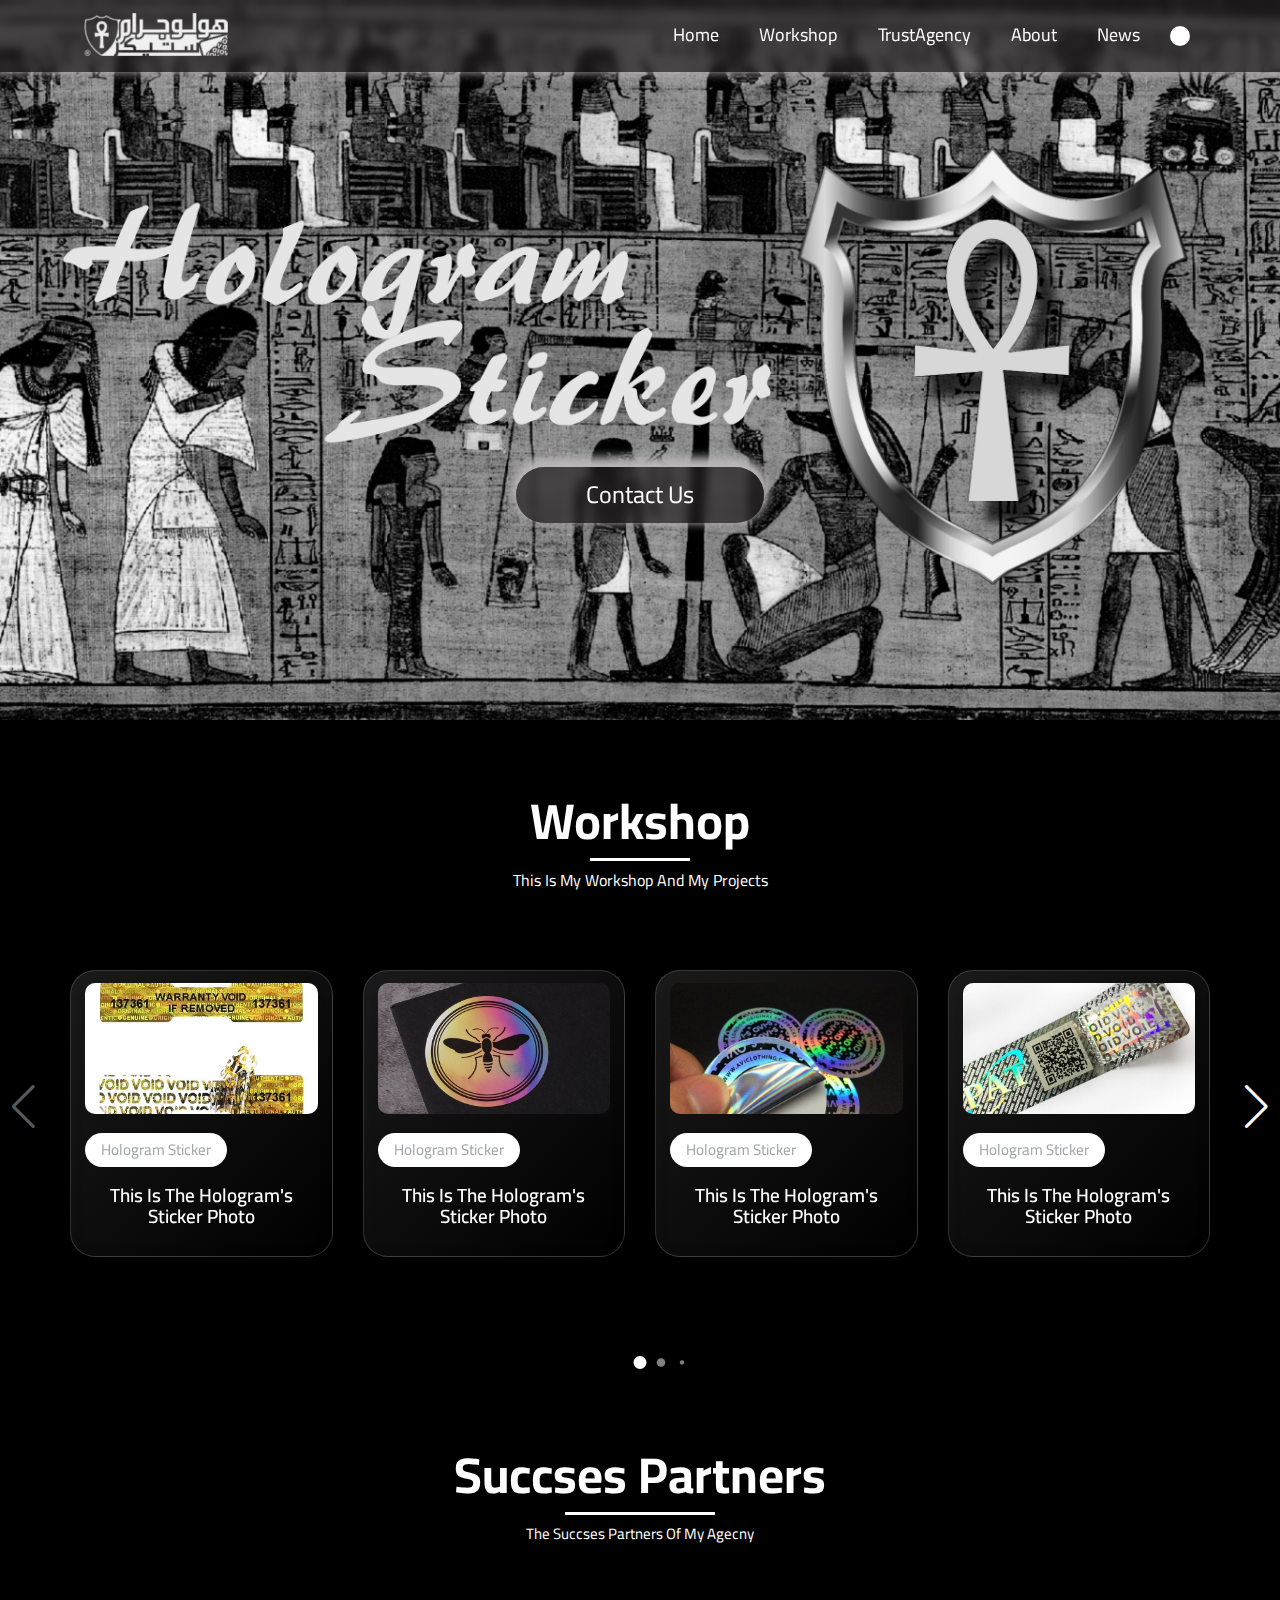
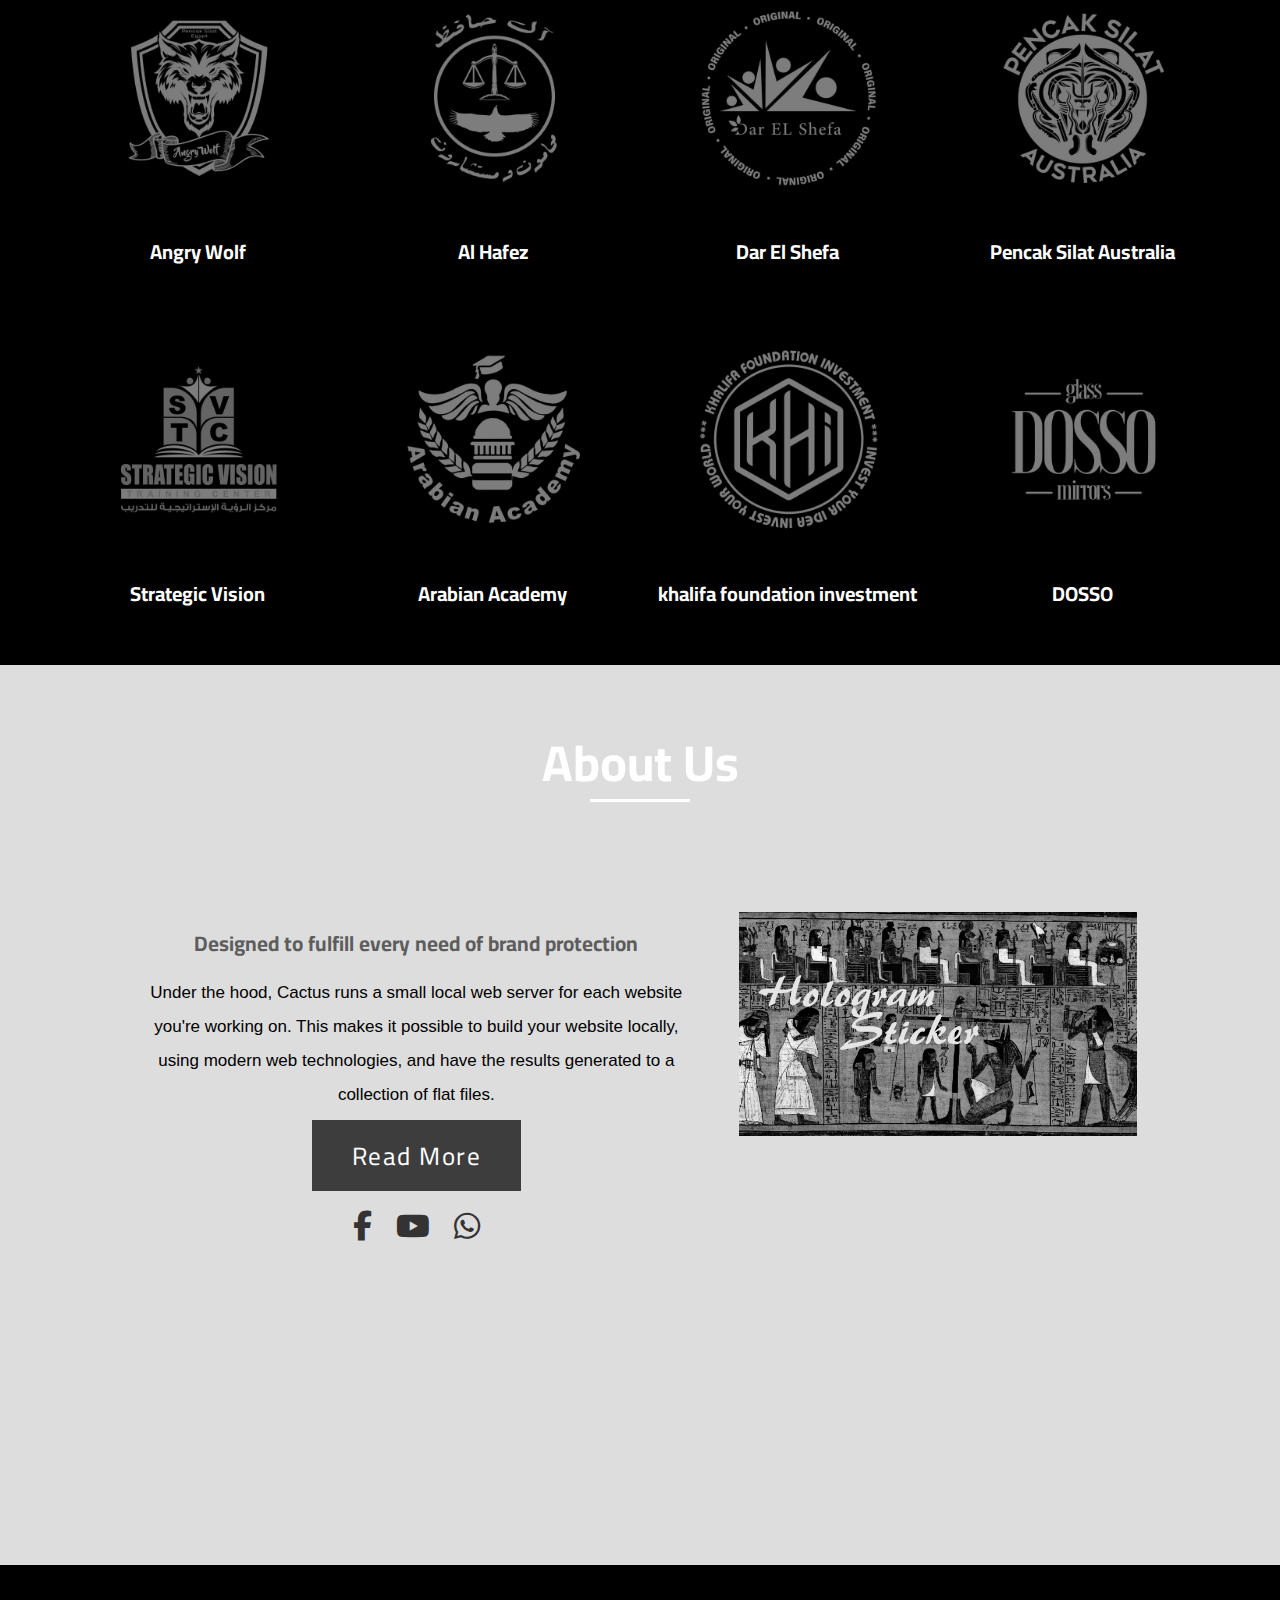
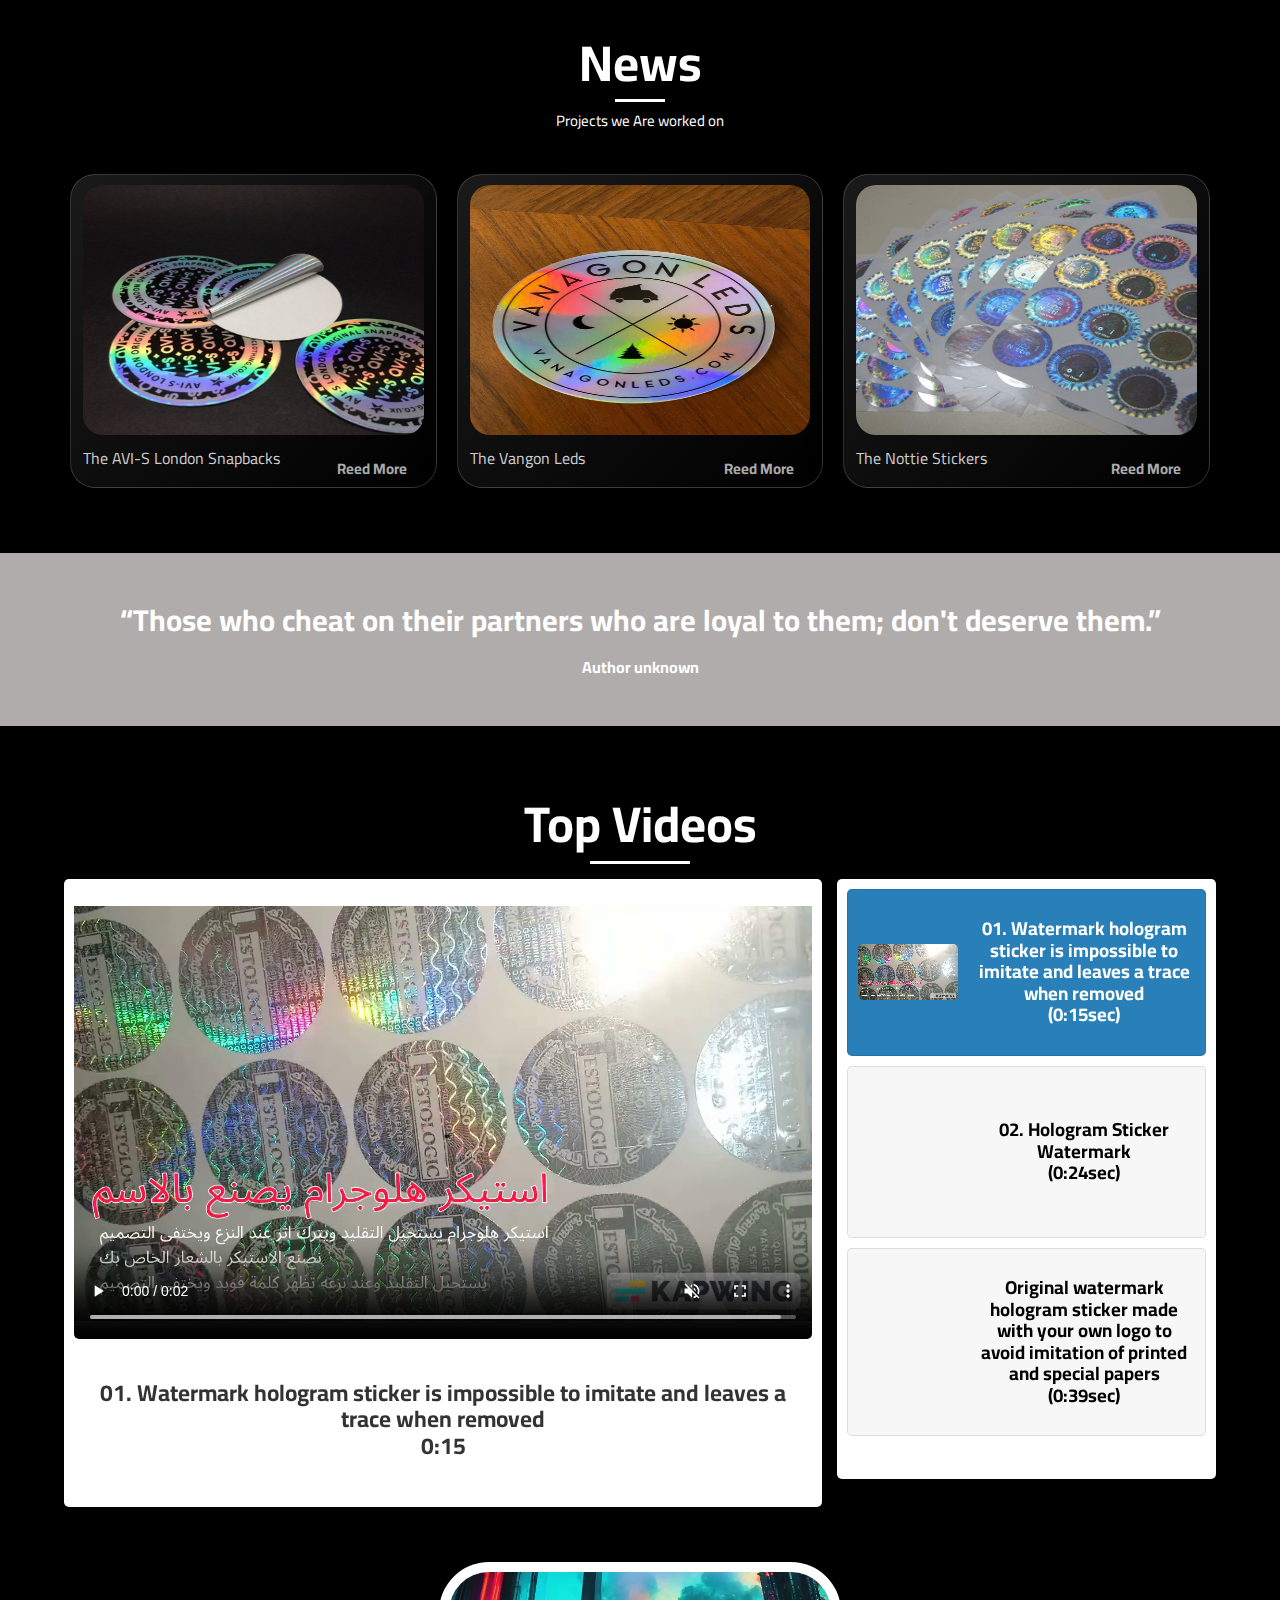
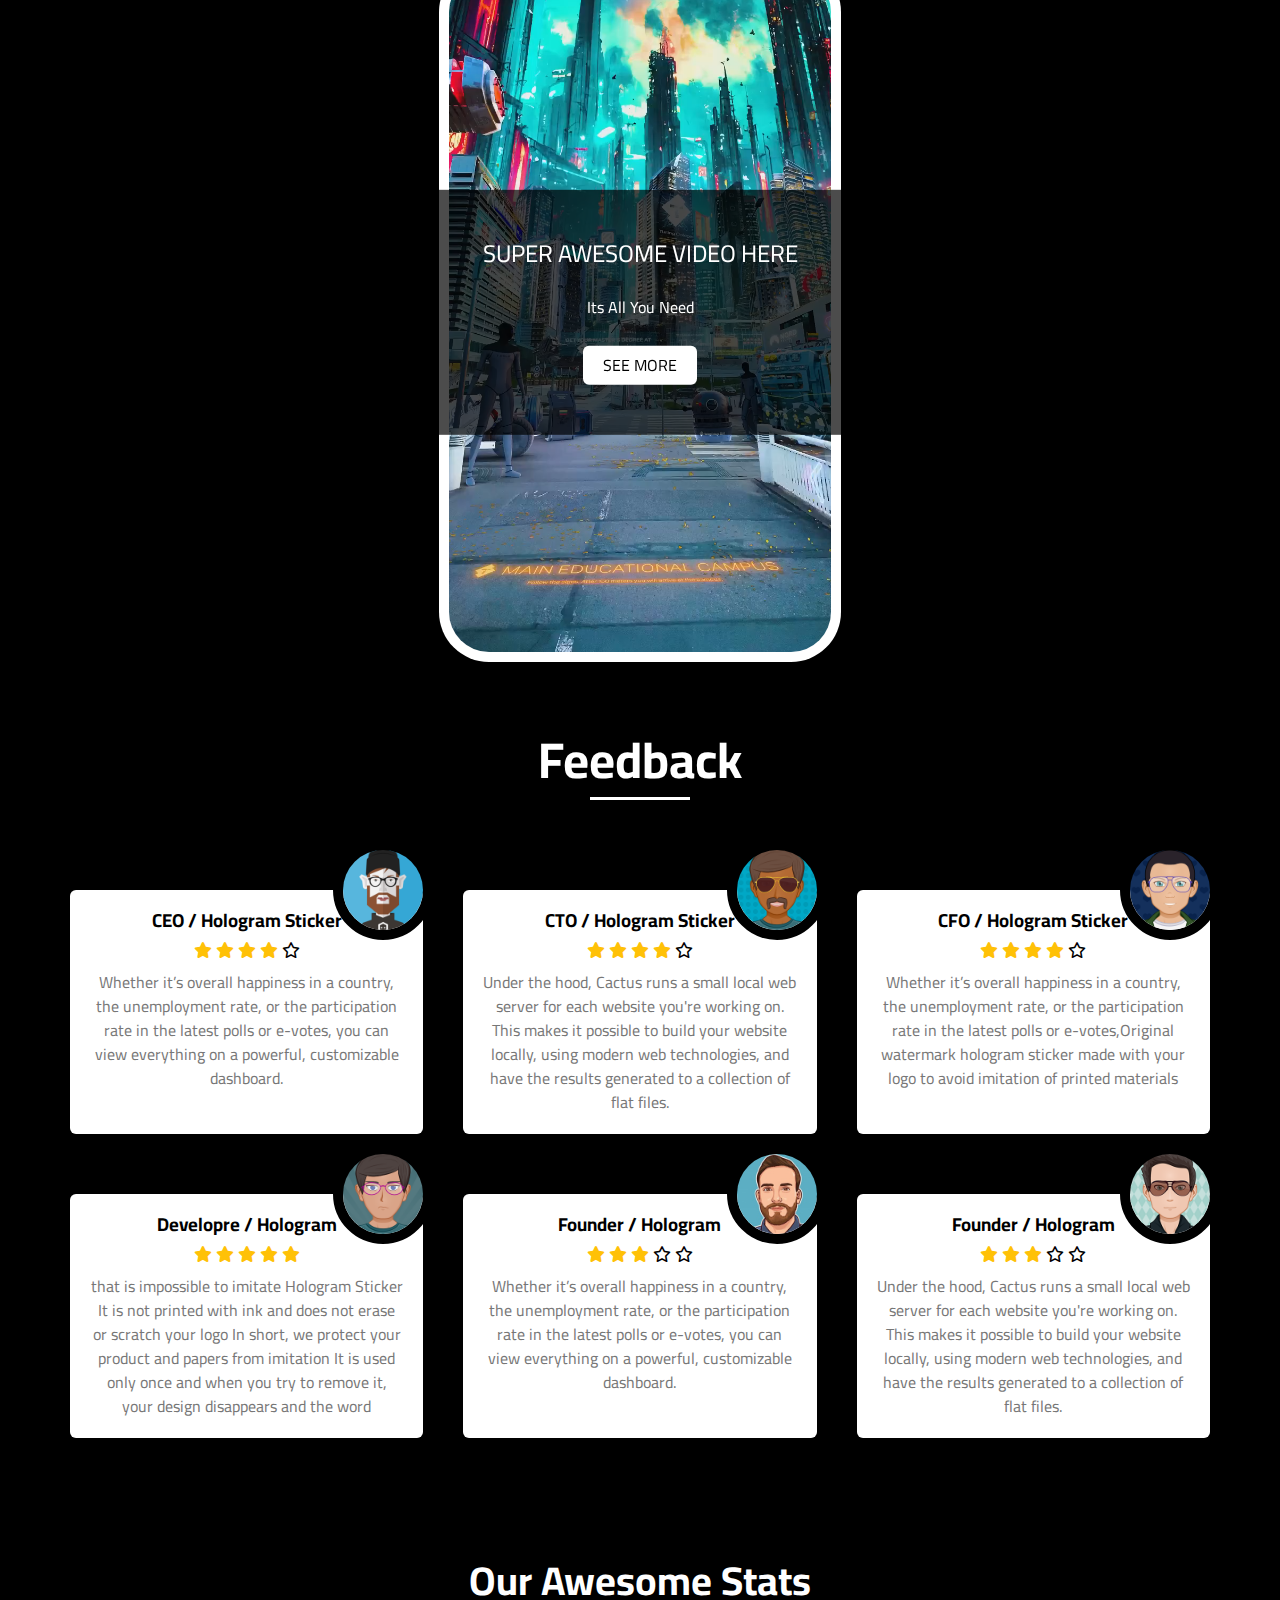
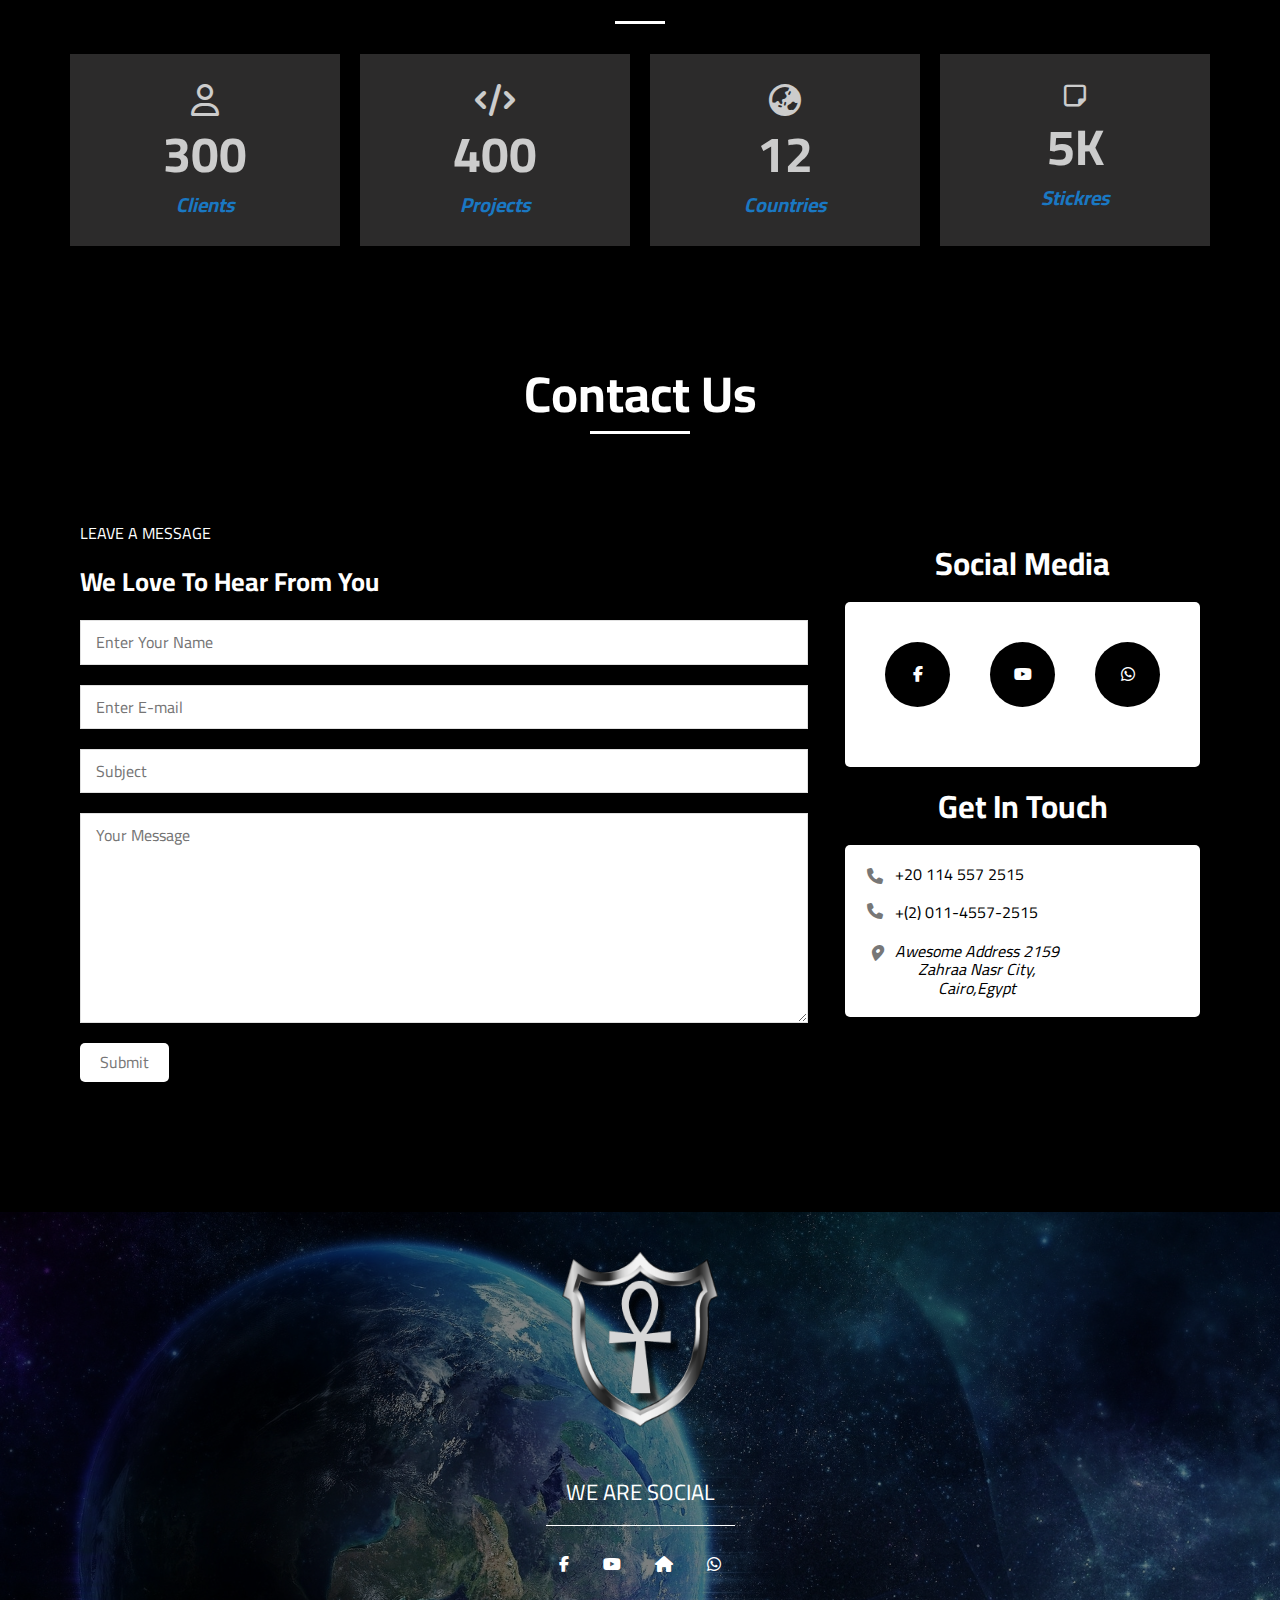
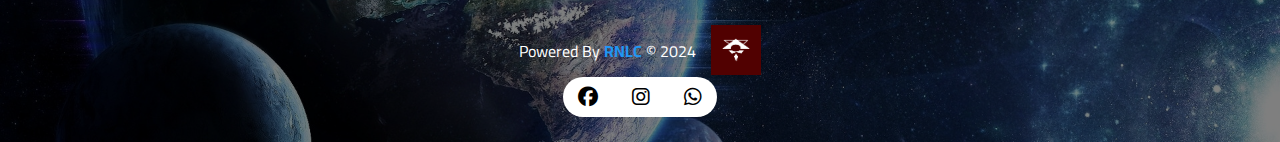
==== commit 3f21f029: "Update index.html" ====
--- a/index.html
+++ b/index.html
@@ -580,7 +580,7 @@
         <div class="main-content" id="Contact">
             <h2 class="main-title">Contact Us</h2>
             <div id="form-details">
-                <form action="https://formsubmit.co/aom630619@gmail.com" method="post">
+                <form action="https://formsubmit.co/" method="post">
                     <span>LEAVE A MESSAGE</span>
                     <h2>We Love To Hear From You</h2>
                     <input type="text" placeholder="Enter Your Name">
@@ -668,4 +668,4 @@
         })
     </script>
 
-</html>+</html>
